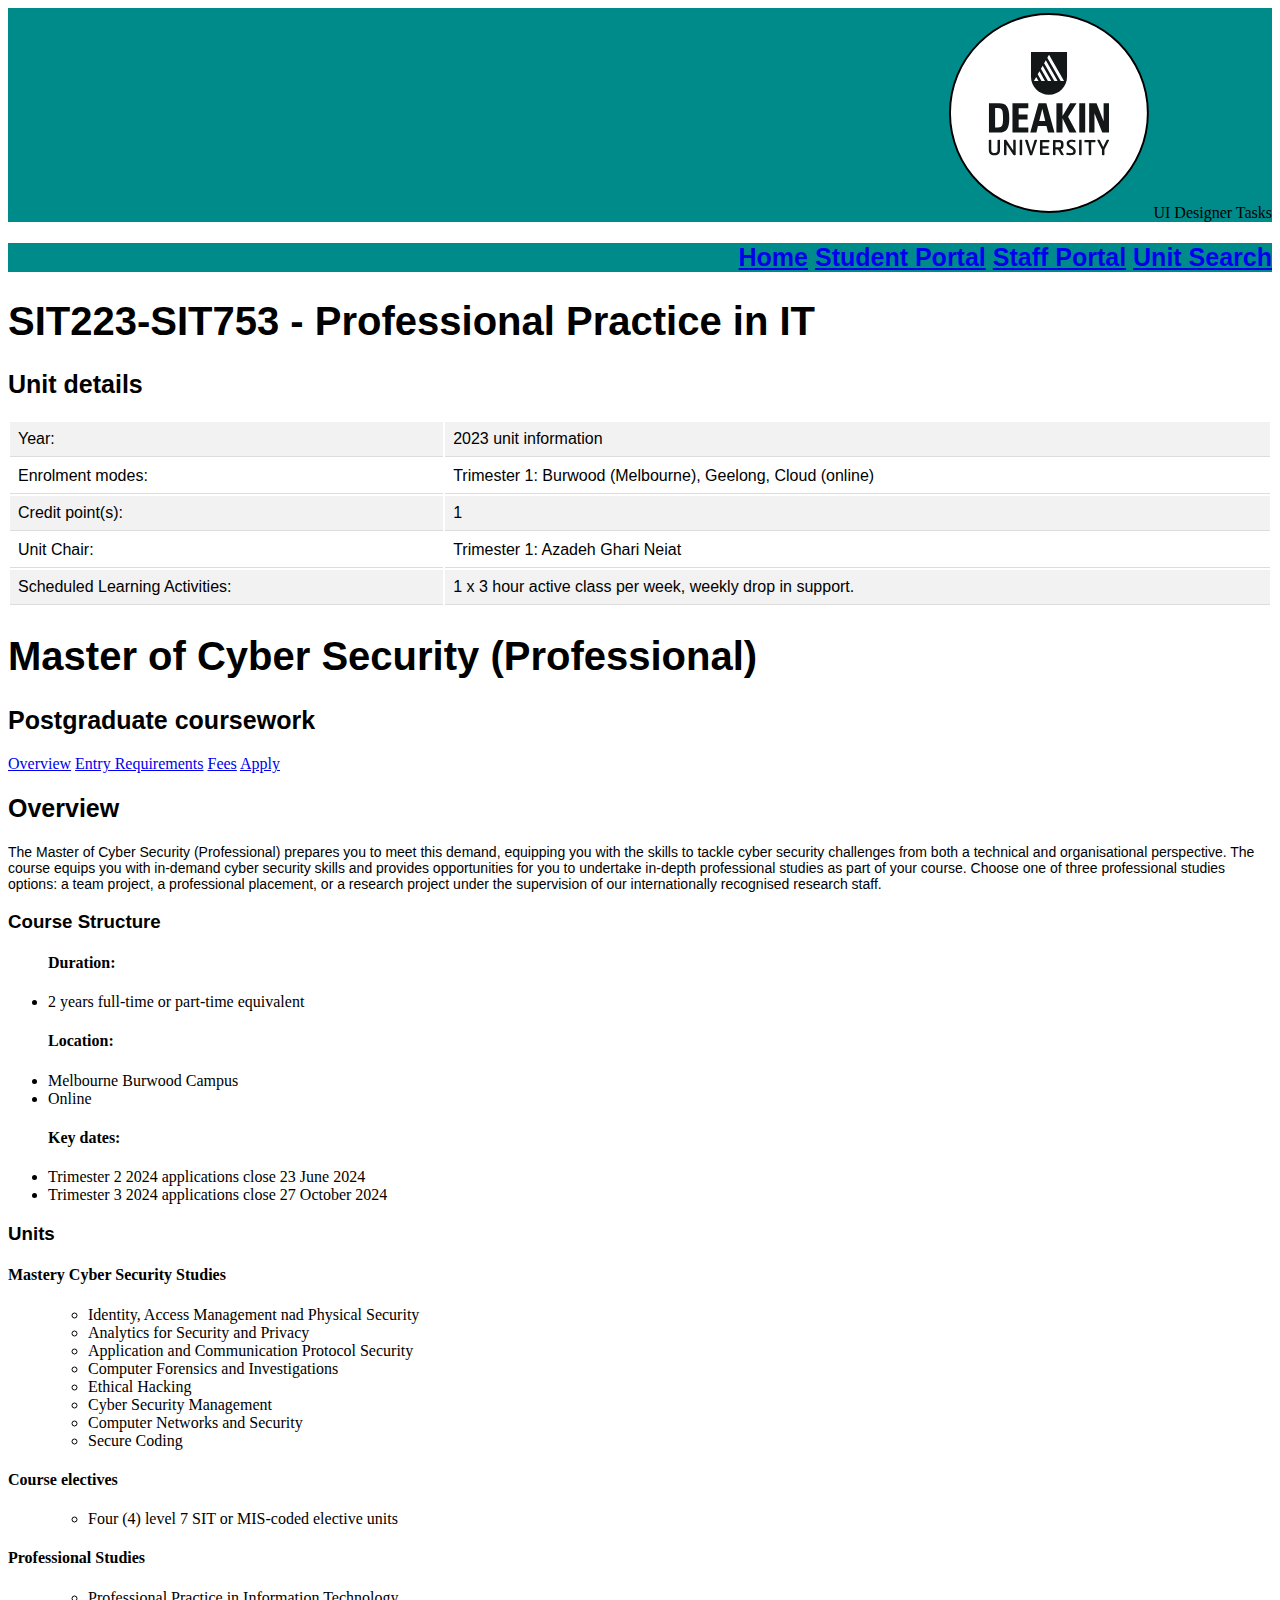
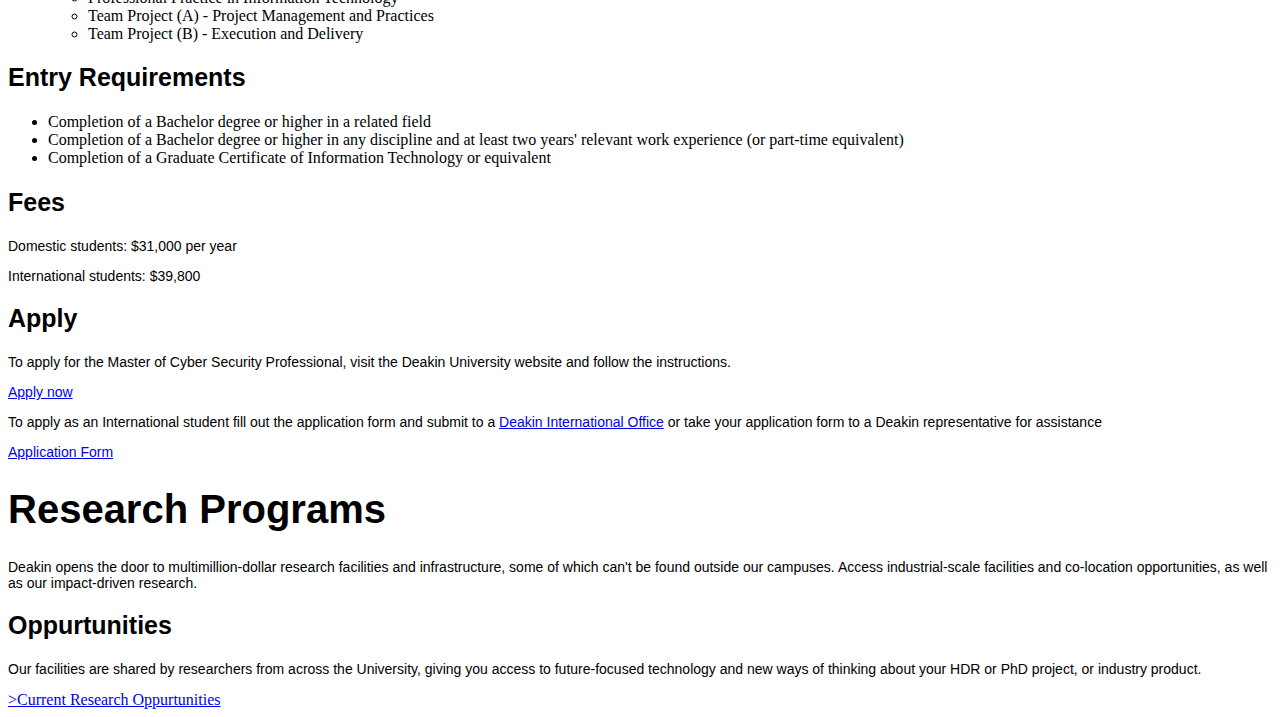
==== index.html @ b1c274f0 "Adding Student Portal" ====
<!DOCTYPE html>
<html>
<head>
<title> Home </title>
<link rel="stylesheet" type="text/css" media="screen" href="main.css"/>
</head>
<div >
	<img src="logo.svg" alt="Deakin" width="200" height="210" >
   UI Designer Tasks
   </div>
<body>
<div >
 <h2>
 <div class="centered-nav">
 <nav>
    <a href="https://www.deakin.edu.au/">Home</a>  
<a href="https://learning.deakincollege.edu.au/">Student Portal</a>

<a href="https://help.deakin.edu.au/esc">Staff Portal</a>    
        
    
    <a href="https://www.deakin.edu.au/courses-search/unit-search.php?hidCurrentYear=2024&hidYear=2024&hidType=max&txtKeyword=&selLevel=Select&selSemester=Select&selMode=Select&selLocation=Select&chkSortby=unit_cd">Unit Search</a>
</nav>
</h2>
</div>
<h1>SIT223-SIT753 - Professional Practice in IT</h1>
<h2> Unit details</h2>
  <table style="width:100%">
    <tr>
      <td>Year: </td>
      <td>2023 unit information</td>
    </tr>
    <tr>
      <td>Enrolment modes:</td>
      <td>Trimester 1: Burwood (Melbourne), Geelong, Cloud (online)</td>
    </tr>
    <tr>
      <td>Credit point(s):</td>
      <td>1</td>
    </tr>
    <tr>
      <td> Unit Chair:</td>
      <td> Trimester 1: Azadeh Ghari Neiat</td>
    </tr>
<tr>
            <td> Scheduled Learning Activities:</td>
            <td> 1 x 3 hour active class per week, weekly drop in support.</td> 
        </tr>

    
  </table>
  <h1>Master of Cyber Security (Professional)</h1>
  <h2>Postgraduate coursework</h2>
  <nav>
    <a href="#overview">Overview</a>
    <a href="#entry-requirements">Entry Requirements</a>
    <a href="#fees">Fees</a>
    <a href="#apply">Apply</a>
</nav>
<section id="overview">
  <h2>Overview</h2>
  <p>The Master of Cyber Security (Professional) prepares you to meet this demand, equipping
    you with the skills to tackle cyber security challenges from both a technical and organisational
    perspective. The course equips you with in-demand cyber security skills and provides
    opportunities for you to undertake in-depth professional studies as part of your course. Choose
    one of three professional studies options: a team project, a professional placement, or a
    research project under the supervision of our internationally recognised research staff.</p>
  <h3>Course Structure</h3>
  <ul>
      <h4>Duration:</h4>
        <li>2 years full-time or part-time equivalent</li>
      <h4>Location:</h4>
        <li>Melbourne Burwood Campus</li>
        <li>Online</li>
      <h4>Key dates:</h4>
        <li>Trimester 2 2024 applications close 23 June 2024</li>
        <li>Trimester 3 2024 applications close 27 October 2024</li>
  </ul>
  <h3>Units</h3>
    <h4>Mastery Cyber Security Studies</h4>
  <ul><ul>
      <li>Identity, Access Management nad Physical Security</li>
      <li>Analytics for Security and Privacy</li>
      <li>Application and Communication Protocol Security</li>
      <li>Computer Forensics and Investigations</li>
      <li>Ethical Hacking</li>
      <li>Cyber Security Management</li>
      <li>Computer Networks and Security</li>
      <li>Secure Coding</li>
    </ul>
  </ul>  
    <h4>Course electives</h4>
  <ul><ul>
      <li>Four (4) level 7 SIT or MIS-coded elective units</li>
  </ul></ul>
    <h4>Professional Studies</h4>
    <ul>
      <ul>
        <li>Professional Practice in Information Technology</li>
        <li>Team Project (A) - Project Management and Practices</li>
        <li>Team Project (B) - Execution and Delivery</li>
      </ul>
    </ul>

  
</section>
<section id="entry-requirements">
  <h2>Entry Requirements</h2>
  <ul>
      <li>Completion of a Bachelor degree or higher in a related field</li>
      <li>Completion of a Bachelor degree or higher in any discipline and at least two years' relevant work experience (or part-time equivalent)</li>
      <li>Completion of a Graduate Certificate of Information Technology or equivalent</li>
  </ul>
</section>
<section id="fees">
  <h2>Fees</h2>
  <p>Domestic students: $31,000 per year</p>
  <p>International students: $39,800</p>
  
</section>
<section id="apply">
  <h2>Apply</h2>
  <p>To apply for the Master of Cyber Security Professional, visit the Deakin University website and follow the instructions.</p>
  <p><a href="https://www.deakin.edu.au/course/master-cyber-security-professional" target="_blank">Apply now</a></p>
  <p>To apply as an International student fill out the application form and submit to a <a href="https://www.deakin.edu.au/international-students/help-or-contact" target=_blank>Deakin International Office</a> or take your application form to a Deakin representative for assistance</p>
  <p><a href="https://www.deakin.edu.au/__data/assets/pdf_file/0007/554578/Application-Form-Web-International-2018-FINAL.pdf" target="_blank">Application Form</a></p>
</section>  
<h1>Research Programs</h1>
<p>
  Deakin opens the door to multimillion-dollar research facilities and infrastructure, some of which can't be found outside our campuses. 
  Access industrial-scale facilities and co-location opportunities, as well as our impact-driven research.
</p>
<h2>Oppurtunities</h2>
<p>
	Our facilities are shared by researchers from across the University, giving you access to future-focused technology and new ways of thinking about your HDR or PhD project, or industry product.
</p>
<a href="https://www.deakin.edu.au/research/research-partnerships/research-facilities"> >Current Research Oppurtunities</a>
</body>
</html>
---- main.css ----
h1 {
  font-size: 40px;
  font-family: Arial
}
h2 {
  font-size: 25px;
  font-family: Arial
}
h3 {
  font-family: Arial
}
p {
  font-size: 14px;
  font-family: Arial
}
div {
  background-color: darkcyan;
  text-align: right;
 }
 

th,td {
  padding: 8px;
  text-align: left;
  border-bottom: 1px solid #ddd;
  font-family: Arial
}

tr:nth-child(odd) {
  background-color: #f2f2f2;
}
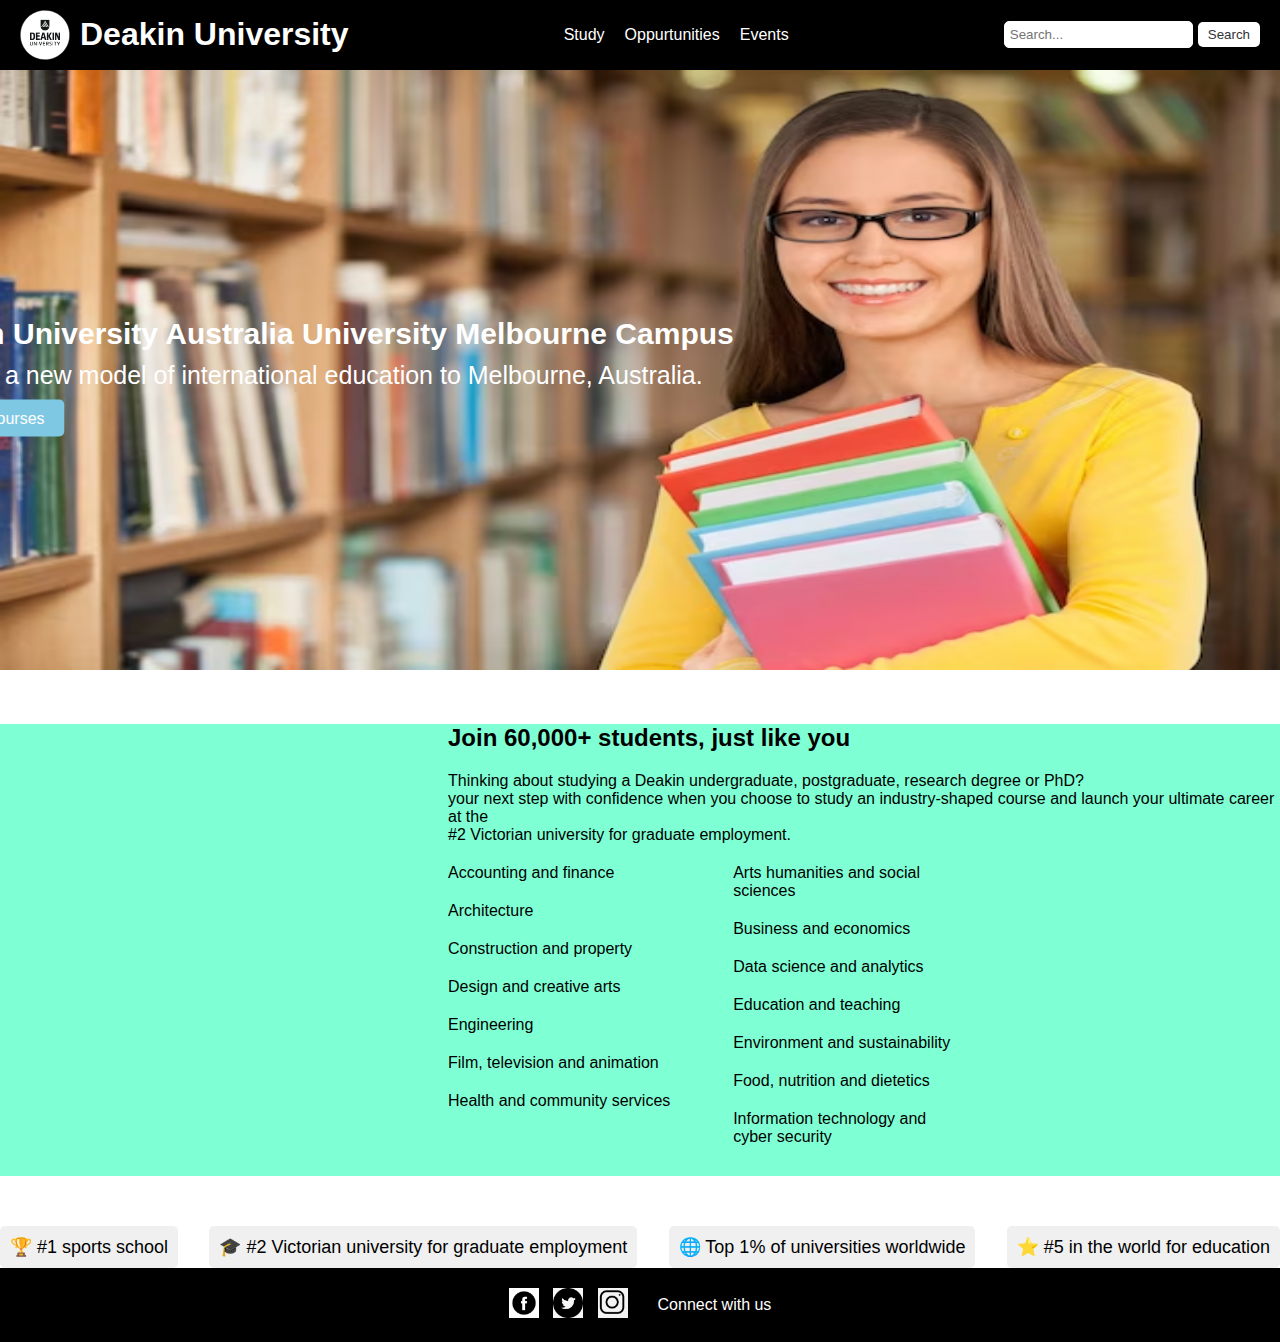
==== commit c9d646e3: "add new events and logo" ====
--- a/index.html
+++ b/index.html
@@ -1,139 +1,89 @@
 <!DOCTYPE html>
-<html>
+<html lang="en">
 <head>
-<title> Home </title>
-<link rel="stylesheet" type="text/css" media="screen" href="main.css"/>
+    <meta charset="UTF-8">
+    <meta name="viewport" content="width=device-width, initial-scale=1.0">
+    <title>Deakin University</title>
+    <link rel="stylesheet" href="style.css">
+    <link rel="icon" type="image/x-icon" href="images/favicon.ico">
 </head>
-<div >
-	<img src="logo.svg" alt="Deakin" width="200" height="210" >
-   UI Designer Tasks
-   </div>
 <body>
-<div >
- <h2>
- <div class="centered-nav">
- <nav>
-    <a href="https://www.deakin.edu.au/">Home</a>  
-<a href="https://learning.deakincollege.edu.au/">Student Portal</a>
 
-<a href="https://help.deakin.edu.au/esc">Staff Portal</a>    
-        
+<header class="main-header">
+    <div class="logo-container">
+        <a href="/">
+            <img src="images/logo.svg" alt="Deakin University Logo">
+            <h1>Deakin University</h1>
+        </a>
+    </div>
+    <nav class="navigation">
+        <ul>
+            <li><a href="study.html">Study</a></li>
+            <li><a href="oppurtunity.html">Oppurtunities</a></li>
+            <li><a href="events.html">Events</a></li>
+        </ul>
+    </nav>
+    <div class="search-container">
+        <input type="text" placeholder="Search...">
+        <button type="submit">Search</button>
+    </div>
+</header>
+
+<div class="image-container">
+    <img src="images/student.jpg" alt="Student Image" class="full-width">
+    <div class="image-overlay">
+        <h2>Deakin University Australia University Melbourne Campus</h2>
+        <p>Bringing a new model of international education to Melbourne, Australia.</p>
+        <a href="study.html" class="explore-button">Explore Courses</a>
+    </div>
+</div>
+<div class="middle-content">
+<div class="join-container">
+    <h3>Join 60,000+ students, just like you</h3>
+    <p>Thinking about studying a Deakin undergraduate, postgraduate, research degree or PhD? <br> your next step with confidence when you choose to study an industry-shaped course and launch your ultimate career at the <br> #2 Victorian university for graduate employment.</p>
+    <div class="courses-list">
+        <div class="row">
+            <div class="column">
+                <p>Accounting and finance</p>
+                <p>Architecture</p>
+                <p>Construction and property</p>
+                <p>Design and creative arts</p>
+                <p>Engineering</p>
+                <p>Film, television and animation</p>
+                <p>Health and community services</p>
+            </div>
+            <div class="column">
+                <p>Arts humanities and social sciences</p>
+                <p>Business and economics</p>
+                <p>Data science and analytics</p>
+                <p>Education and teaching</p>
+                <p>Environment and sustainability</p>
+                <p>Food, nutrition and dietetics</p>
+                <p>Information technology and cyber security</p>
+            </div>
+        </div>
+        <!-- Add more rows here -->
+    </div>
+</div>
+</div>
+<div class="emojis-container">
+    <div class="emoji">🏆 #1 sports school</div>
+    <div class="emoji">🎓 #2 Victorian university for graduate employment</div>
+    <div class="emoji">🌐 Top 1% of universities worldwide</div>
+    <div class="emoji">⭐ #5 in the world for education </div>
     
-    <a href="https://www.deakin.edu.au/courses-search/unit-search.php?hidCurrentYear=2024&hidYear=2024&hidType=max&txtKeyword=&selLevel=Select&selSemester=Select&selMode=Select&selLocation=Select&chkSortby=unit_cd">Unit Search</a>
-</nav>
-</h2>
 </div>
-<h1>SIT223-SIT753 - Professional Practice in IT</h1>
-<h2> Unit details</h2>
-  <table style="width:100%">
-    <tr>
-      <td>Year: </td>
-      <td>2023 unit information</td>
-    </tr>
-    <tr>
-      <td>Enrolment modes:</td>
-      <td>Trimester 1: Burwood (Melbourne), Geelong, Cloud (online)</td>
-    </tr>
-    <tr>
-      <td>Credit point(s):</td>
-      <td>1</td>
-    </tr>
-    <tr>
-      <td> Unit Chair:</td>
-      <td> Trimester 1: Azadeh Ghari Neiat</td>
-    </tr>
-<tr>
-            <td> Scheduled Learning Activities:</td>
-            <td> 1 x 3 hour active class per week, weekly drop in support.</td> 
-        </tr>
 
-    
-  </table>
-  <h1>Master of Cyber Security (Professional)</h1>
-  <h2>Postgraduate coursework</h2>
-  <nav>
-    <a href="#overview">Overview</a>
-    <a href="#entry-requirements">Entry Requirements</a>
-    <a href="#fees">Fees</a>
-    <a href="#apply">Apply</a>
-</nav>
-<section id="overview">
-  <h2>Overview</h2>
-  <p>The Master of Cyber Security (Professional) prepares you to meet this demand, equipping
-    you with the skills to tackle cyber security challenges from both a technical and organisational
-    perspective. The course equips you with in-demand cyber security skills and provides
-    opportunities for you to undertake in-depth professional studies as part of your course. Choose
-    one of three professional studies options: a team project, a professional placement, or a
-    research project under the supervision of our internationally recognised research staff.</p>
-  <h3>Course Structure</h3>
-  <ul>
-      <h4>Duration:</h4>
-        <li>2 years full-time or part-time equivalent</li>
-      <h4>Location:</h4>
-        <li>Melbourne Burwood Campus</li>
-        <li>Online</li>
-      <h4>Key dates:</h4>
-        <li>Trimester 2 2024 applications close 23 June 2024</li>
-        <li>Trimester 3 2024 applications close 27 October 2024</li>
-  </ul>
-  <h3>Units</h3>
-    <h4>Mastery Cyber Security Studies</h4>
-  <ul><ul>
-      <li>Identity, Access Management nad Physical Security</li>
-      <li>Analytics for Security and Privacy</li>
-      <li>Application and Communication Protocol Security</li>
-      <li>Computer Forensics and Investigations</li>
-      <li>Ethical Hacking</li>
-      <li>Cyber Security Management</li>
-      <li>Computer Networks and Security</li>
-      <li>Secure Coding</li>
-    </ul>
-  </ul>  
-    <h4>Course electives</h4>
-  <ul><ul>
-      <li>Four (4) level 7 SIT or MIS-coded elective units</li>
-  </ul></ul>
-    <h4>Professional Studies</h4>
-    <ul>
-      <ul>
-        <li>Professional Practice in Information Technology</li>
-        <li>Team Project (A) - Project Management and Practices</li>
-        <li>Team Project (B) - Execution and Delivery</li>
-      </ul>
-    </ul>
+<footer class="footer">
+    <div class="footer-content">
+        <div class="social-handles">
+            <a href="#" class="social-icon"><img src="images/facebook.png" alt="Facebook"></a>
+            <a href="#" class="social-icon"><img src="images/twitter.png" alt="Twitter"></a>
+            <a href="#" class="social-icon"><img src="images/insta.jpg" alt="Instagram"></a>
+        </div>
+        <p>Connect with us</p>
+    </div>
+</footer>
 
-  
-</section>
-<section id="entry-requirements">
-  <h2>Entry Requirements</h2>
-  <ul>
-      <li>Completion of a Bachelor degree or higher in a related field</li>
-      <li>Completion of a Bachelor degree or higher in any discipline and at least two years' relevant work experience (or part-time equivalent)</li>
-      <li>Completion of a Graduate Certificate of Information Technology or equivalent</li>
-  </ul>
-</section>
-<section id="fees">
-  <h2>Fees</h2>
-  <p>Domestic students: $31,000 per year</p>
-  <p>International students: $39,800</p>
-  
-</section>
-<section id="apply">
-  <h2>Apply</h2>
-  <p>To apply for the Master of Cyber Security Professional, visit the Deakin University website and follow the instructions.</p>
-  <p><a href="https://www.deakin.edu.au/course/master-cyber-security-professional" target="_blank">Apply now</a></p>
-  <p>To apply as an International student fill out the application form and submit to a <a href="https://www.deakin.edu.au/international-students/help-or-contact" target=_blank>Deakin International Office</a> or take your application form to a Deakin representative for assistance</p>
-  <p><a href="https://www.deakin.edu.au/__data/assets/pdf_file/0007/554578/Application-Form-Web-International-2018-FINAL.pdf" target="_blank">Application Form</a></p>
-</section>  
-<h1>Research Programs</h1>
-<p>
-  Deakin opens the door to multimillion-dollar research facilities and infrastructure, some of which can't be found outside our campuses. 
-  Access industrial-scale facilities and co-location opportunities, as well as our impact-driven research.
-</p>
-<h2>Oppurtunities</h2>
-<p>
-	Our facilities are shared by researchers from across the University, giving you access to future-focused technology and new ways of thinking about your HDR or PhD project, or industry product.
-</p>
-<a href="https://www.deakin.edu.au/research/research-partnerships/research-facilities"> >Current Research Oppurtunities</a>
 </body>
 </html>
--- a/style.css
+++ b/style.css
@@ -0,0 +1,483 @@
+/* style.css */
+
+/* Resetting default margin and padding */
+* {
+    margin: 0;
+    padding: 0;
+    box-sizing: border-box;
+}
+
+body {
+    font-family: Arial, sans-serif;
+}
+
+.main-header {
+    background-color: #000000; /* Example background color */
+    color: #fff; /* Example text color */
+    padding: 10px 20px;
+    display: flex;
+    justify-content: space-between;
+    align-items: center;
+}
+
+.logo-container {
+    display: flex;
+    align-items: center;
+}
+
+.logo-container a {
+    text-decoration: none;
+    color: #fff; /* White color for name */
+    display: flex; /* Align name and logo side by side */
+    align-items: center; /* Vertically center the content */
+}
+
+.logo-container img {
+    width: 50px; /* Adjust as needed */
+    height: auto; /* Maintain aspect ratio */
+    margin-right: 10px;
+}
+
+.navigation ul {
+    list-style-type: none;
+    display: flex;
+}
+
+.navigation ul li {
+    margin-right: 20px; /* Adjust as needed */
+}
+
+.navigation ul li:last-child {
+    margin-right: 0;
+}
+
+.navigation ul li a {
+    text-decoration: none;
+    color: #fff;
+}
+
+.search-container {
+    display: flex;
+    align-items: center;
+}
+
+.search-container input[type="text"] {
+    padding: 5px;
+    margin-right: 5px;
+    border: 1px solid #fff; /* Example border color */
+    border-radius: 5px;
+}
+
+.search-container button {
+    padding: 5px 10px;
+    background-color: #fff; /* Example background color */
+    color: #333; /* Example text color */
+    border: none;
+    border-radius: 5px;
+    cursor: pointer;
+}
+
+/* Hover effect for buttons */
+.search-container button:hover {
+    background-color: #ddd; /* Example hover background color */
+}
+
+
+/* style.css */
+
+/* Add your existing CSS styles here */
+
+.landing-page-content {
+    text-align: center;
+}
+
+.image-container {
+    position: relative;
+    overflow: hidden;
+}
+
+.full-width {
+    width: 100%;
+    height: 600px;
+}
+
+.image-overlay {
+    position: absolute;
+    top: 50%;
+    left: 25%;
+    transform: translate(-50%, -50%);
+    color: #fff;
+}
+
+.image-overlay h2 {
+    font-size: 30px;
+    font-weight: bold;
+    margin-bottom: 10px;
+}
+
+.image-overlay p {
+    font-size: 25px;
+    margin-bottom: 20px;
+}
+
+.explore-button {
+    background-color: #7ec8e3; /* Light blue color */
+    color: #fff;
+    padding: 10px 20px;
+    text-decoration: none;
+    border-radius: 5px;
+    transition: background-color 0.3s ease;
+}
+
+.explore-button:hover {
+    background-color: #5ba0c8; /* Darker shade of blue on hover */
+}
+
+.middle-content{
+    background-color: aquamarine;
+}
+.join-container {
+    margin-top: 50px;
+    margin-left: 35%;
+}
+
+.join-container h3 {
+    font-size: 24px;
+    margin-bottom: 20px;
+}
+
+.join-container p {
+    font-size: 16px;
+    margin-bottom: 20px;
+}
+
+.courses-list {
+    display: flex;
+    flex-wrap: wrap;
+}
+
+.row {
+    display: flex;
+    justify-content: space-between;
+    margin-bottom: 10px;
+}
+
+.column {
+    flex-basis: 45%;
+}
+
+.emojis-container {
+    display: flex;
+    justify-content: space-between;
+    margin-top: 50px;
+}
+
+.emoji {
+    font-size: 18px;
+    background-color: #f0f0f0;
+    padding: 10px;
+    border-radius: 5px;
+}
+
+/* style.css */
+
+/* Existing styles */
+
+.footer {
+    background-color: #000;
+    color: #fff;
+    padding: 20px;
+    text-align: center;
+}
+
+.footer-content {
+    display: flex;
+    justify-content: center;
+    align-items: center;
+}
+
+.social-handles {
+    margin-right: 20px;
+}
+
+.social-icon {
+    margin-right: 10px;
+}
+
+.social-icon img {
+    width: 30px;
+    height: 30px;
+}
+
+.social-icon img:hover {
+    opacity: 0.7;
+}
+.courses-section {
+    padding: 20px;
+}
+
+.course-image-container {
+    position: relative;
+    overflow: hidden;
+}
+
+.full-width {
+    width: 100%;
+}
+
+.text-box {
+    position: absolute;
+    top: 50%;
+    left: 50%;
+    transform: translate(-50%, -50%);
+    text-align: center;
+    color: #fff;
+}
+
+.text-box h2 {
+    font-size: 54px;
+    margin-bottom: 10px;
+    color: #000;
+}
+
+.text-box p {
+    font-size: 36px;
+    color: #fff;
+}
+
+.filters {
+    margin-top: 20px;
+    display: flex;
+    justify-content: space-between;
+}
+
+.filter-dropdown {
+    padding: 8px;
+    width: 20%;
+    border: 1px solid #ccc;
+    border-radius: 5px;
+}
+
+.apply-button {
+    padding: 8px 20px;
+    background-color: #007bff;
+    color: #fff;
+    border: none;
+    border-radius: 5px;
+    cursor: pointer;
+    transition: background-color 0.3s ease;
+}
+
+.apply-button:hover {
+    background-color: #0056b3;
+}
+
+/* style.css */
+
+/* Existing styles */
+
+.course-cards {
+    display: flex;
+    justify-content: space-between;
+    margin-top: 20px;
+}
+
+.course-card {
+    width: calc(33.33% - 20px);
+    background-color: #fff;
+    border: 1px solid #ccc;
+    border-radius: 5px;
+    overflow: hidden;
+    box-shadow: 0 2px 4px rgba(0, 0, 0, 0.1);
+    transition: box-shadow 0.3s ease;
+}
+
+.course-card:hover {
+    box-shadow: 0 4px 8px rgba(0, 0, 0, 0.2);
+}
+
+.course-image {
+    position: relative;
+    overflow: hidden;
+}
+
+.course-image img {
+    width: 100%;
+    height: 500px;
+    transition: transform 0.3s ease;
+}
+
+.course-image:hover img {
+    transform: scale(1.1);
+}
+
+.course-content {
+    padding: 20px;
+}
+
+.course-content h3 {
+    font-size: 18px;
+    margin-bottom: 10px;
+}
+
+.course-content p {
+    font-size: 14px;
+    color: #666;
+    display: none;
+}
+
+.course-card:hover .course-content p {
+    display: block;
+}
+
+
+.image-container {
+    position: relative;
+    overflow: hidden;
+}
+
+.full-width {
+    width: 100%;
+}
+
+.text-overlay {
+    position: absolute;
+    top: 250px; /* Adjust as needed */
+    left: 100px; /* Adjust as needed */
+    width: 50%; /* Adjust as needed */
+    color: #fff;
+    text-align: left;
+}
+
+.text-overlay h1 {
+    font-size: 54px;
+    margin-bottom: 10px;
+}
+
+.text-overlay p {
+    font-size: 24px;
+    line-height: 1.5;
+}
+
+/* style.css */
+
+/* Existing styles */
+
+.research-facilities-section {
+    text-align: center;
+}
+
+.centered-content {
+    margin: 50px auto;
+    max-width: 800px;
+}
+
+.centered-title {
+    font-size: 36px;
+    margin-bottom: 20px;
+}
+
+.centered-description {
+    font-size: 18px;
+    line-height: 1.5;
+}
+
+.facility {
+    display: inline-block;
+    width: 45%;
+    vertical-align: top;
+    margin: 0 2.5%;
+}
+
+.facility h2 {
+    font-size: 24px;
+    margin-bottom: 10px;
+}
+
+.facility p {
+    font-size: 16px;
+    line-height: 1.5;
+}
+
+/* style.css */
+
+/* Existing styles */
+
+.centered-container {
+    background-color: aqua;
+    padding: 20px;
+    margin: 50px auto;
+    width: 100%;
+    text-align: center;
+}
+
+.centered-container h2 {
+    font-size: 24px;
+    margin-bottom: 10px;
+}
+
+.centered-container p {
+    font-size: 16px;
+    line-height: 1.5;
+}
+
+/* .button {
+    display: inline-block;
+    padding: 10px 20px;
+    background-color: #007bff;
+    color: #fff;
+    text-decoration: none;
+    border-radius: 5px;
+    transition: background-color 0.3s ease;
+} */
+
+.button:hover {
+    background-color: #0056b3;
+}
+
+/* style.css */
+
+/* Existing styles */
+
+.left-right-section {
+    display: flex;
+    justify-content: center;
+    align-items: center;
+    margin: 50px auto;
+    max-width: 800px;
+}
+
+.left-content {
+    flex: 1;
+    text-align: center;
+}
+
+.right-content {
+    flex: 1;
+    padding-left: 20px;
+    text-align: left;
+}
+
+.small-image {
+    width: 500px; /* Adjust size as needed */
+    height: auto;
+}
+
+.right-content h2 {
+    font-size: 24px;
+    margin-bottom: 10px;
+}
+
+.right-content p {
+    font-size: 16px;
+    line-height: 1.5;
+}
+
+.right-content ul {
+    margin-top: 10px;
+}
+
+.right-content ul li {
+    font-size: 14px;
+    margin-bottom: 5px;
+}
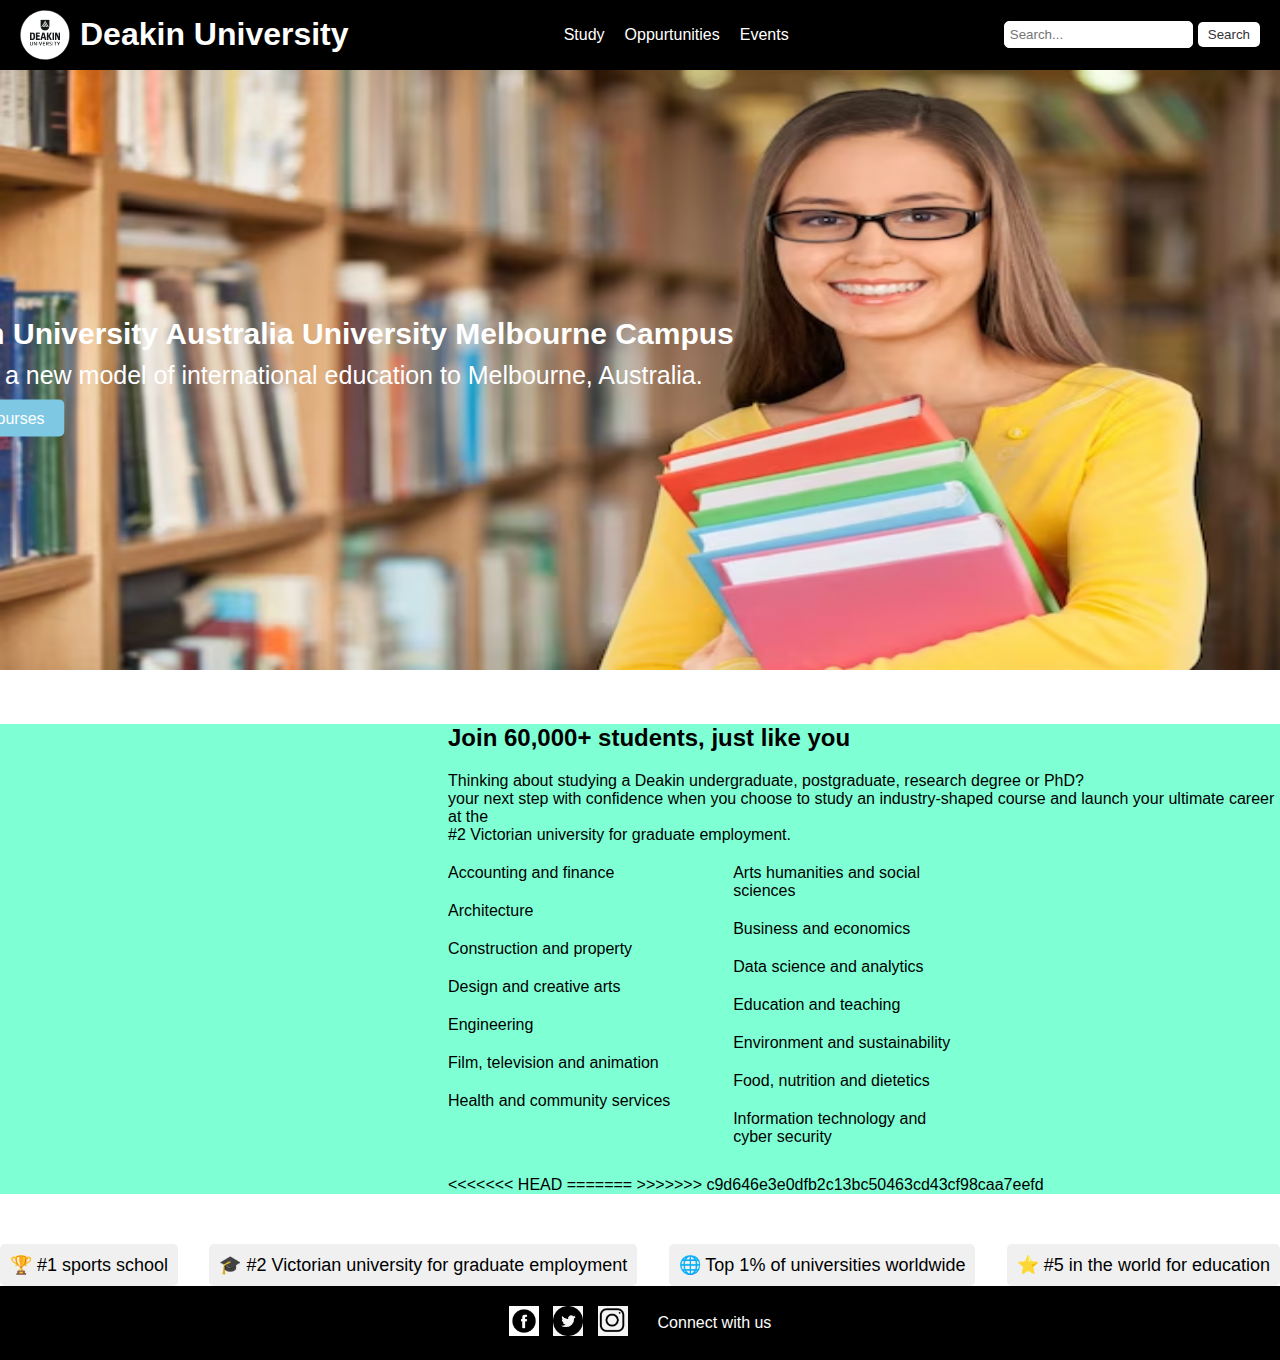
==== commit 3da17b94: "Added the files" ====
--- a/index.html
+++ b/index.html
@@ -62,7 +62,10 @@
                 <p>Information technology and cyber security</p>
             </div>
         </div>
+<<<<<<< HEAD
+=======
         <!-- Add more rows here -->
+>>>>>>> c9d646e3e0dfb2c13bc50463cd43cf98caa7eefd
     </div>
 </div>
 </div>
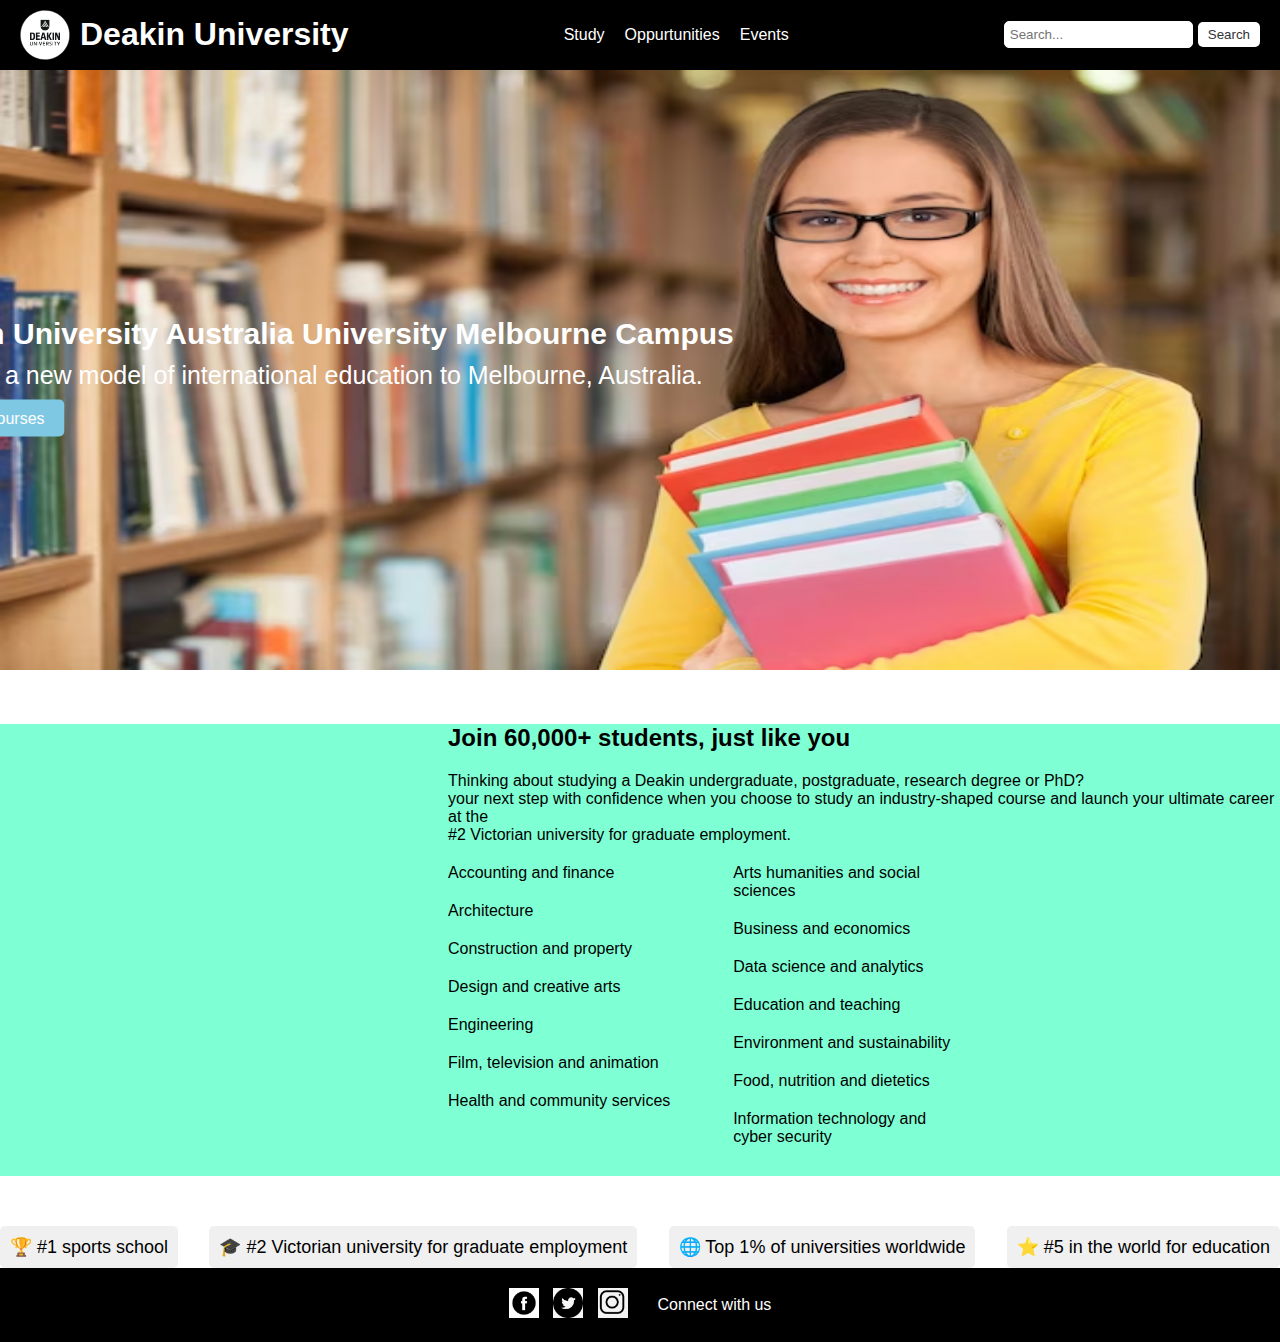
==== commit 32381530: "Updated the index file with new changes" ====
--- a/index.html
+++ b/index.html
@@ -62,10 +62,7 @@
                 <p>Information technology and cyber security</p>
             </div>
         </div>
-<<<<<<< HEAD
-=======
-        <!-- Add more rows here -->
->>>>>>> c9d646e3e0dfb2c13bc50463cd43cf98caa7eefd
+
     </div>
 </div>
 </div>
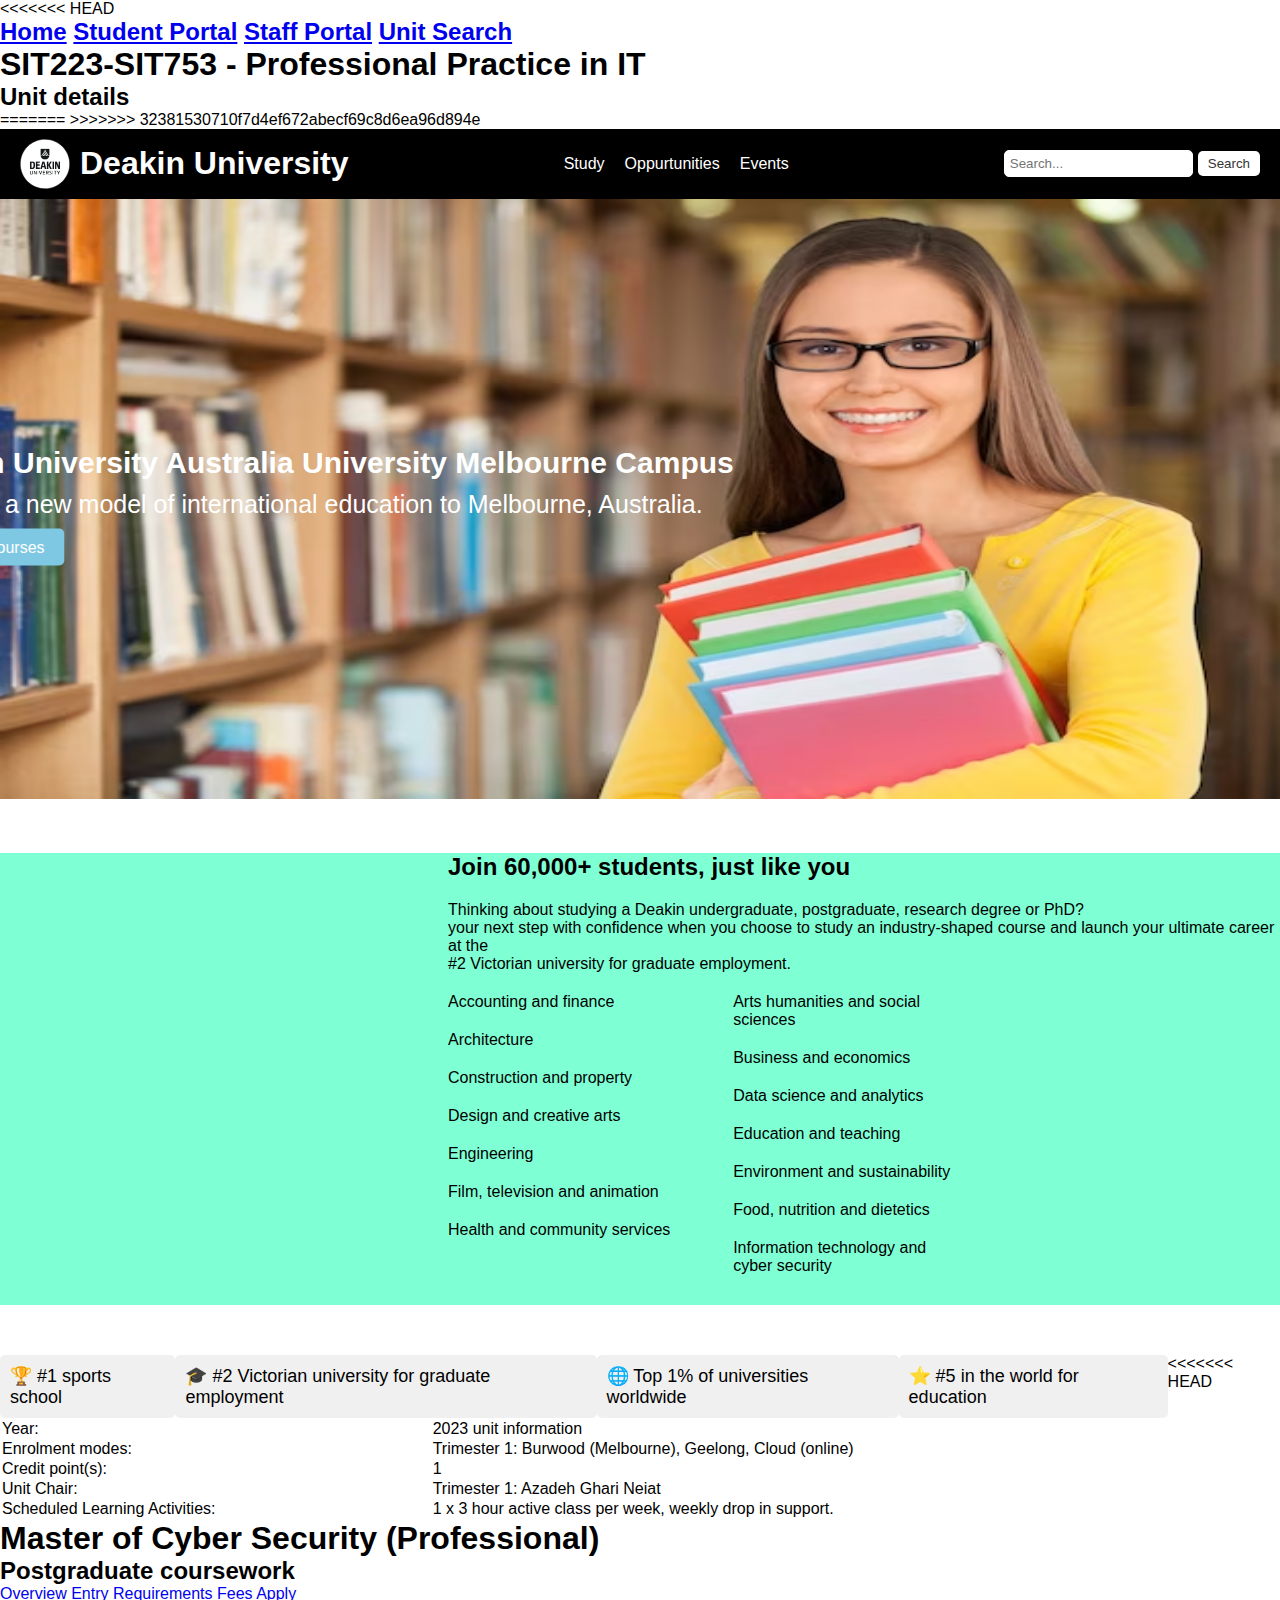
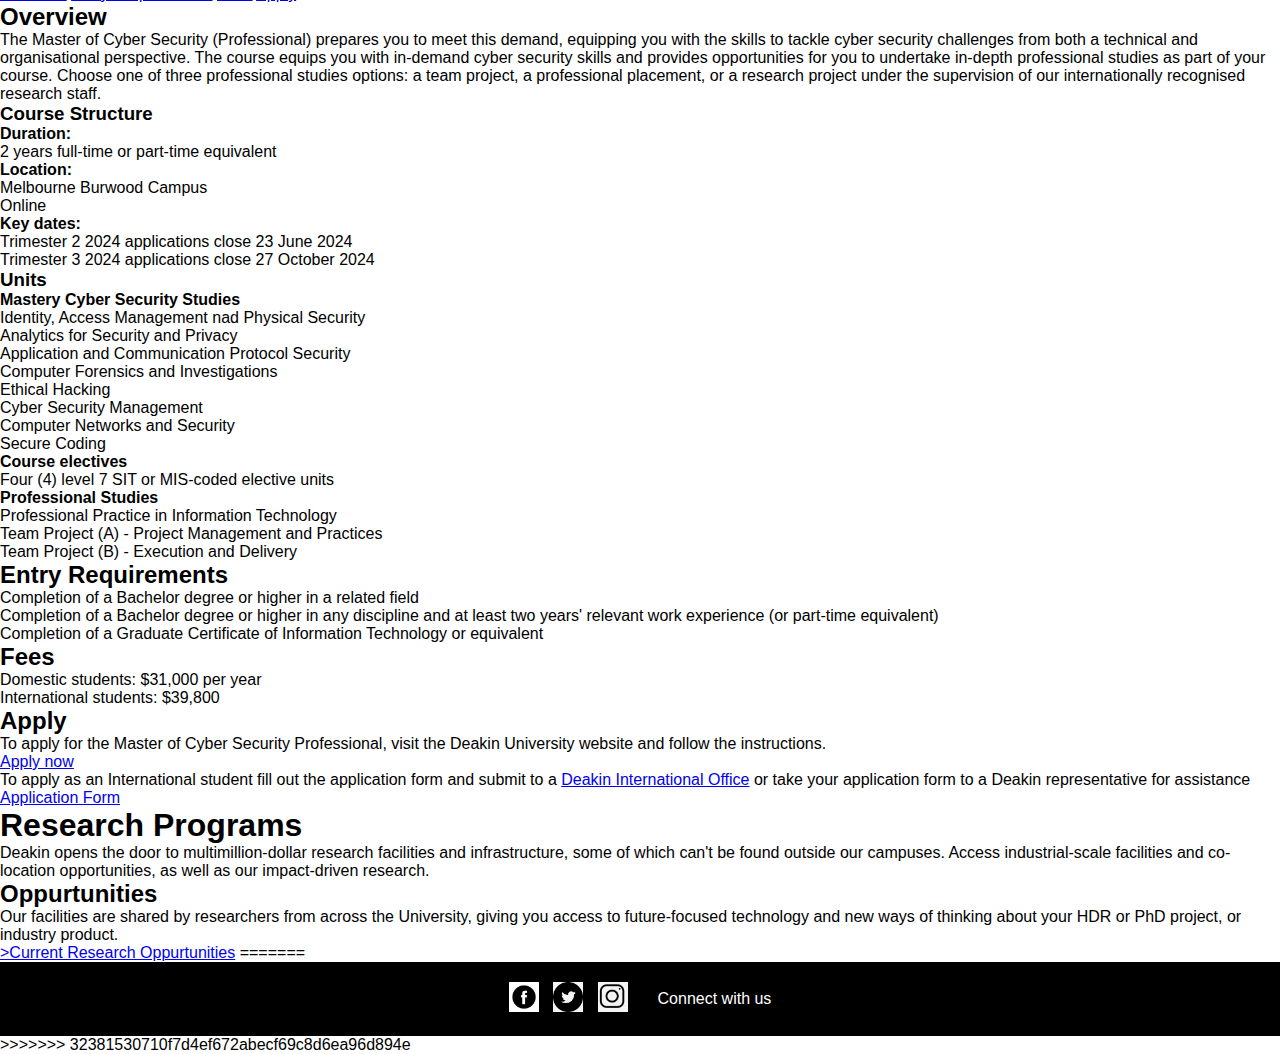
==== commit 0f8b8c43: "fixing merge" ====
--- a/index.html
+++ b/index.html
@@ -8,6 +8,46 @@
     <link rel="icon" type="image/x-icon" href="images/favicon.ico">
 </head>
 <body>
+<<<<<<< HEAD
+<div >
+ <h2>
+ <div class="centered-nav">
+ <nav>
+    <a href="https://www.deakin.edu.au/">Home</a>  
+<a href="https://learning.deakincollege.edu.au/">Student Portal</a>
+
+<a href="https://help.deakin.edu.au/esc">Staff Portal</a>    
+        
+    
+    <a href="https://www.deakin.edu.au/courses-search/unit-search.php?hidCurrentYear=2024&hidYear=2024&hidType=max&txtKeyword=&selLevel=Select&selSemester=Select&selMode=Select&selLocation=Select&chkSortby=unit_cd">Unit Search</a>
+</nav>
+</h2>
+</div>
+<h1>SIT223-SIT753 - Professional Practice in IT</h1>
+<h2> Unit details</h2>
+  <table style="width:100%">
+    <tr>
+      <td>Year: </td>
+      <td>2023 unit information</td>
+    </tr>
+    <tr>
+      <td>Enrolment modes:</td>
+      <td>Trimester 1: Burwood (Melbourne), Geelong, Cloud (online)</td>
+    </tr>
+    <tr>
+      <td>Credit point(s):</td>
+      <td>1</td>
+    </tr>
+    <tr>
+      <td> Unit Chair:</td>
+      <td> Trimester 1: Azadeh Ghari Neiat</td>
+    </tr>
+<tr>
+            <td> Scheduled Learning Activities:</td>
+            <td> 1 x 3 hour active class per week, weekly drop in support.</td> 
+        </tr>
+=======
+>>>>>>> 32381530710f7d4ef672abecf69c8d6ea96d894e
 
 <header class="main-header">
     <div class="logo-container">
@@ -72,6 +112,95 @@
     <div class="emoji">🌐 Top 1% of universities worldwide</div>
     <div class="emoji">⭐ #5 in the world for education </div>
     
+<<<<<<< HEAD
+  </table>
+  <h1>Master of Cyber Security (Professional)</h1>
+  <h2>Postgraduate coursework</h2>
+  <nav>
+    <a href="#overview">Overview</a>
+    <a href="#entry-requirements">Entry Requirements</a>
+    <a href="#fees">Fees</a>
+    <a href="#apply">Apply</a>
+</nav>
+<section id="overview">
+  <h2>Overview</h2>
+  <p>The Master of Cyber Security (Professional) prepares you to meet this demand, equipping
+    you with the skills to tackle cyber security challenges from both a technical and organisational
+    perspective. The course equips you with in-demand cyber security skills and provides
+    opportunities for you to undertake in-depth professional studies as part of your course. Choose
+    one of three professional studies options: a team project, a professional placement, or a
+    research project under the supervision of our internationally recognised research staff.</p>
+  <h3>Course Structure</h3>
+  <ul>
+      <h4>Duration:</h4>
+        <li>2 years full-time or part-time equivalent</li>
+      <h4>Location:</h4>
+        <li>Melbourne Burwood Campus</li>
+        <li>Online</li>
+      <h4>Key dates:</h4>
+        <li>Trimester 2 2024 applications close 23 June 2024</li>
+        <li>Trimester 3 2024 applications close 27 October 2024</li>
+  </ul>
+  <h3>Units</h3>
+    <h4>Mastery Cyber Security Studies</h4>
+  <ul><ul>
+      <li>Identity, Access Management nad Physical Security</li>
+      <li>Analytics for Security and Privacy</li>
+      <li>Application and Communication Protocol Security</li>
+      <li>Computer Forensics and Investigations</li>
+      <li>Ethical Hacking</li>
+      <li>Cyber Security Management</li>
+      <li>Computer Networks and Security</li>
+      <li>Secure Coding</li>
+    </ul>
+  </ul>  
+    <h4>Course electives</h4>
+  <ul><ul>
+      <li>Four (4) level 7 SIT or MIS-coded elective units</li>
+  </ul></ul>
+    <h4>Professional Studies</h4>
+    <ul>
+      <ul>
+        <li>Professional Practice in Information Technology</li>
+        <li>Team Project (A) - Project Management and Practices</li>
+        <li>Team Project (B) - Execution and Delivery</li>
+      </ul>
+    </ul>
+
+  
+</section>
+<section id="entry-requirements">
+  <h2>Entry Requirements</h2>
+  <ul>
+      <li>Completion of a Bachelor degree or higher in a related field</li>
+      <li>Completion of a Bachelor degree or higher in any discipline and at least two years' relevant work experience (or part-time equivalent)</li>
+      <li>Completion of a Graduate Certificate of Information Technology or equivalent</li>
+  </ul>
+</section>
+<section id="fees">
+  <h2>Fees</h2>
+  <p>Domestic students: $31,000 per year</p>
+  <p>International students: $39,800</p>
+  
+</section>
+<section id="apply">
+  <h2>Apply</h2>
+  <p>To apply for the Master of Cyber Security Professional, visit the Deakin University website and follow the instructions.</p>
+  <p><a href="https://www.deakin.edu.au/course/master-cyber-security-professional" target="_blank">Apply now</a></p>
+  <p>To apply as an International student fill out the application form and submit to a <a href="https://www.deakin.edu.au/international-students/help-or-contact" target=_blank>Deakin International Office</a> or take your application form to a Deakin representative for assistance</p>
+  <p><a href="https://www.deakin.edu.au/__data/assets/pdf_file/0007/554578/Application-Form-Web-International-2018-FINAL.pdf" target="_blank">Application Form</a></p>
+</section>  
+<h1>Research Programs</h1>
+<p>
+  Deakin opens the door to multimillion-dollar research facilities and infrastructure, some of which can't be found outside our campuses. 
+  Access industrial-scale facilities and co-location opportunities, as well as our impact-driven research.
+</p>
+<h2>Oppurtunities</h2>
+<p>
+	Our facilities are shared by researchers from across the University, giving you access to future-focused technology and new ways of thinking about your HDR or PhD project, or industry product.
+</p>
+<a href="https://www.deakin.edu.au/research/research-partnerships/research-facilities"> >Current Research Oppurtunities</a>
+=======
 </div>
 
 <footer class="footer">
@@ -85,5 +214,6 @@
     </div>
 </footer>
 
+>>>>>>> 32381530710f7d4ef672abecf69c8d6ea96d894e
 </body>
 </html>
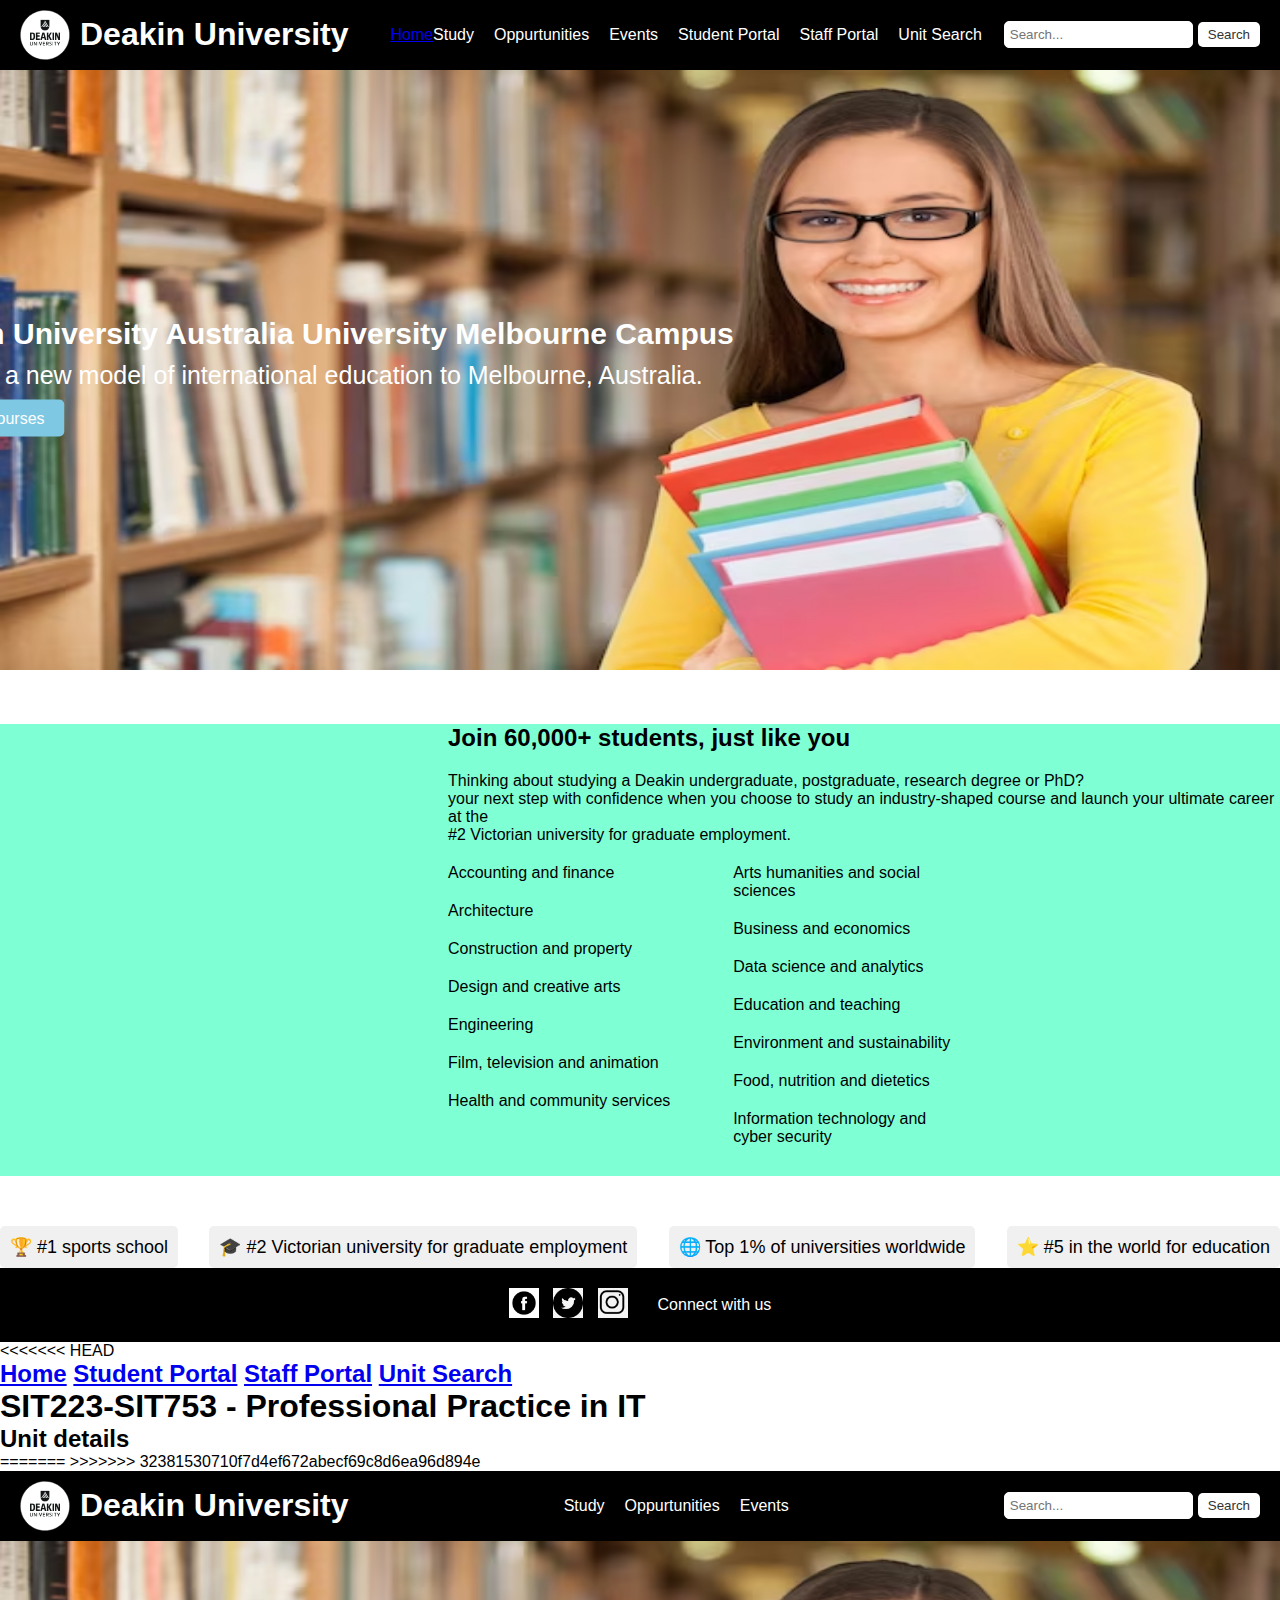
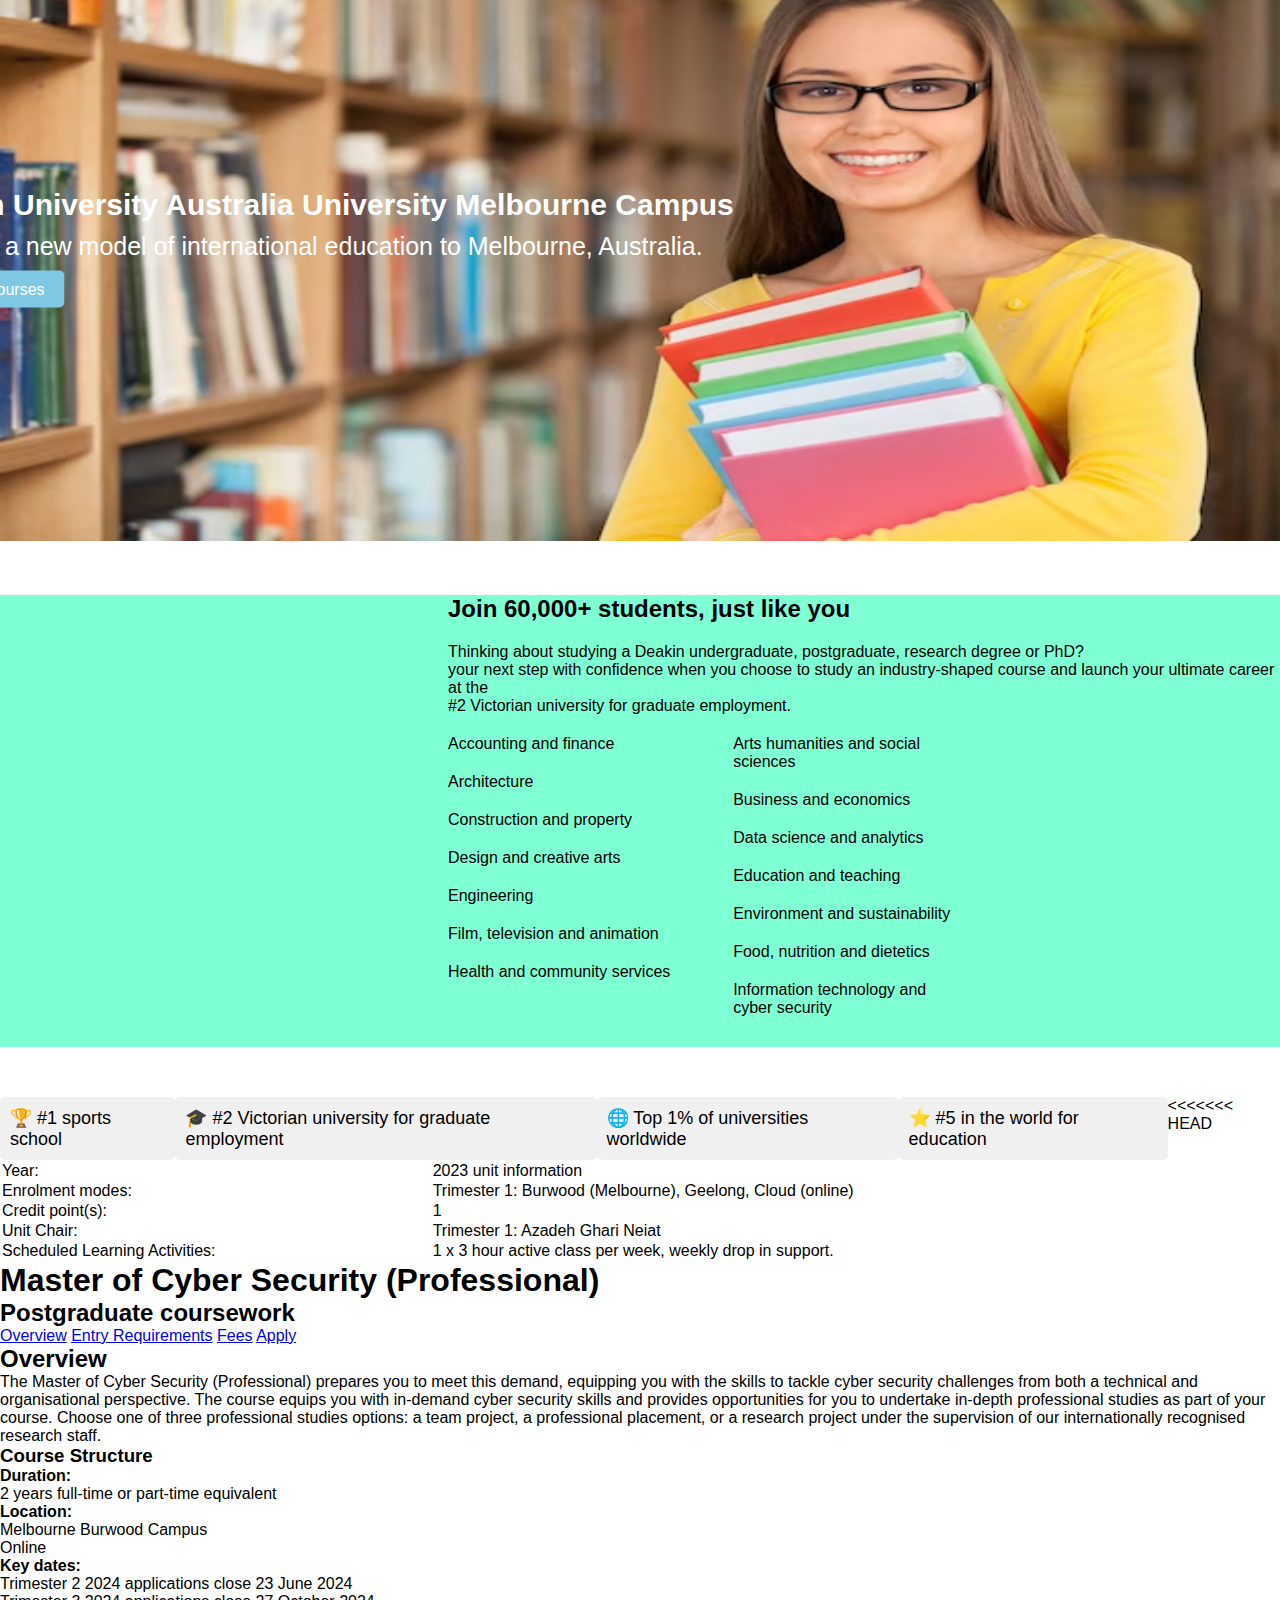
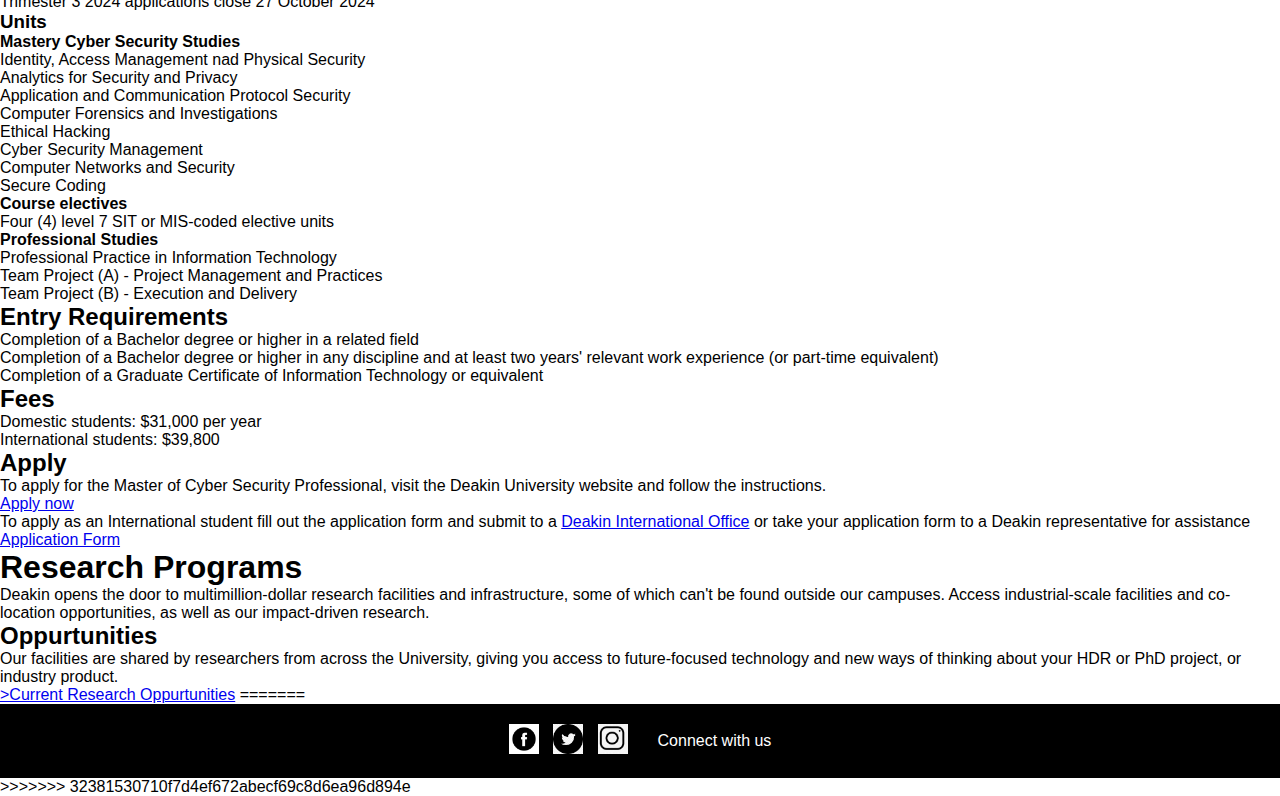
==== commit ed223ace: "Update index.html fiixing errors" ====
--- a/index.html
+++ b/index.html
@@ -1,3 +1,99 @@
+<!DOCTYPE html>
+<html lang="en">
+<head>
+    <meta charset="UTF-8">
+    <meta name="viewport" content="width=device-width, initial-scale=1.0">
+    <title>Deakin University</title>
+    <link rel="stylesheet" href="style.css">
+    <link rel="icon" type="image/x-icon" href="images/favicon.ico">
+</head>
+<body>
+
+<header class="main-header">
+    <div class="logo-container">
+        <a href="/">
+            <img src="images/logo.svg" alt="Deakin University Logo">
+            <h1>Deakin University</h1>
+        </a>
+    </div>
+    <nav class="navigation">
+        <ul>
+            <li></li><a href="https://www.deakin.edu.au/">Home</a> </li>
+	    <li><a href="study.html">Study</a></li>
+            <li><a href="oppurtunity.html">Oppurtunities</a></li>
+            <li><a href="events.html">Events</a></li>
+            <li><a href="https://learning.deakincollege.edu.au/">Student Portal</a></li>
+	    <li><a href="https://help.deakin.edu.au/esc">Staff Portal</a></li>   
+	    <li><a href="https://www.deakin.edu.au/courses-search/unit-search.php?hidCurrentYear=2024&hidYear=2024&hidType=max&txtKeyword=&selLevel=Select&selSemester=Select&selMode=Select&selLocation=Select&chkSortby=unit_cd">Unit Search</a></li>
+
+        </ul>
+    </nav>
+    <div class="search-container">
+        <input type="text" placeholder="Search...">
+        <button type="submit">Search</button>
+    </div>
+</header>
+
+<div class="image-container">
+    <img src="images/student.jpg" alt="Student Image" class="full-width">
+    <div class="image-overlay">
+        <h2>Deakin University Australia University Melbourne Campus</h2>
+        <p>Bringing a new model of international education to Melbourne, Australia.</p>
+        <a href="study.html" class="explore-button">Explore Courses</a>
+    </div>
+</div>
+<div class="middle-content">
+<div class="join-container">
+    <h3>Join 60,000+ students, just like you</h3>
+    <p>Thinking about studying a Deakin undergraduate, postgraduate, research degree or PhD? <br> your next step with confidence when you choose to study an industry-shaped course and launch your ultimate career at the <br> #2 Victorian university for graduate employment.</p>
+    <div class="courses-list">
+        <div class="row">
+            <div class="column">
+                <p>Accounting and finance</p>
+                <p>Architecture</p>
+                <p>Construction and property</p>
+                <p>Design and creative arts</p>
+                <p>Engineering</p>
+                <p>Film, television and animation</p>
+                <p>Health and community services</p>
+            </div>
+            <div class="column">
+                <p>Arts humanities and social sciences</p>
+                <p>Business and economics</p>
+                <p>Data science and analytics</p>
+                <p>Education and teaching</p>
+                <p>Environment and sustainability</p>
+                <p>Food, nutrition and dietetics</p>
+                <p>Information technology and cyber security</p>
+            </div>
+        </div>
+
+    </div>
+</div>
+</div>
+<div class="emojis-container">
+    <div class="emoji">🏆 #1 sports school</div>
+    <div class="emoji">🎓 #2 Victorian university for graduate employment</div>
+    <div class="emoji">🌐 Top 1% of universities worldwide</div>
+    <div class="emoji">⭐ #5 in the world for education </div>
+    
+</div>
+
+<footer class="footer">
+    <div class="footer-content">
+        <div class="social-handles">
+            <a href="#" class="social-icon"><img src="images/facebook.png" alt="Facebook"></a>
+            <a href="#" class="social-icon"><img src="images/twitter.png" alt="Twitter"></a>
+            <a href="#" class="social-icon"><img src="images/insta.jpg" alt="Instagram"></a>
+        </div>
+        <p>Connect with us</p>
+    </div>
+</footer>
+
+</body>
+</html>
+
+
 <!DOCTYPE html>
 <html lang="en">
 <head>
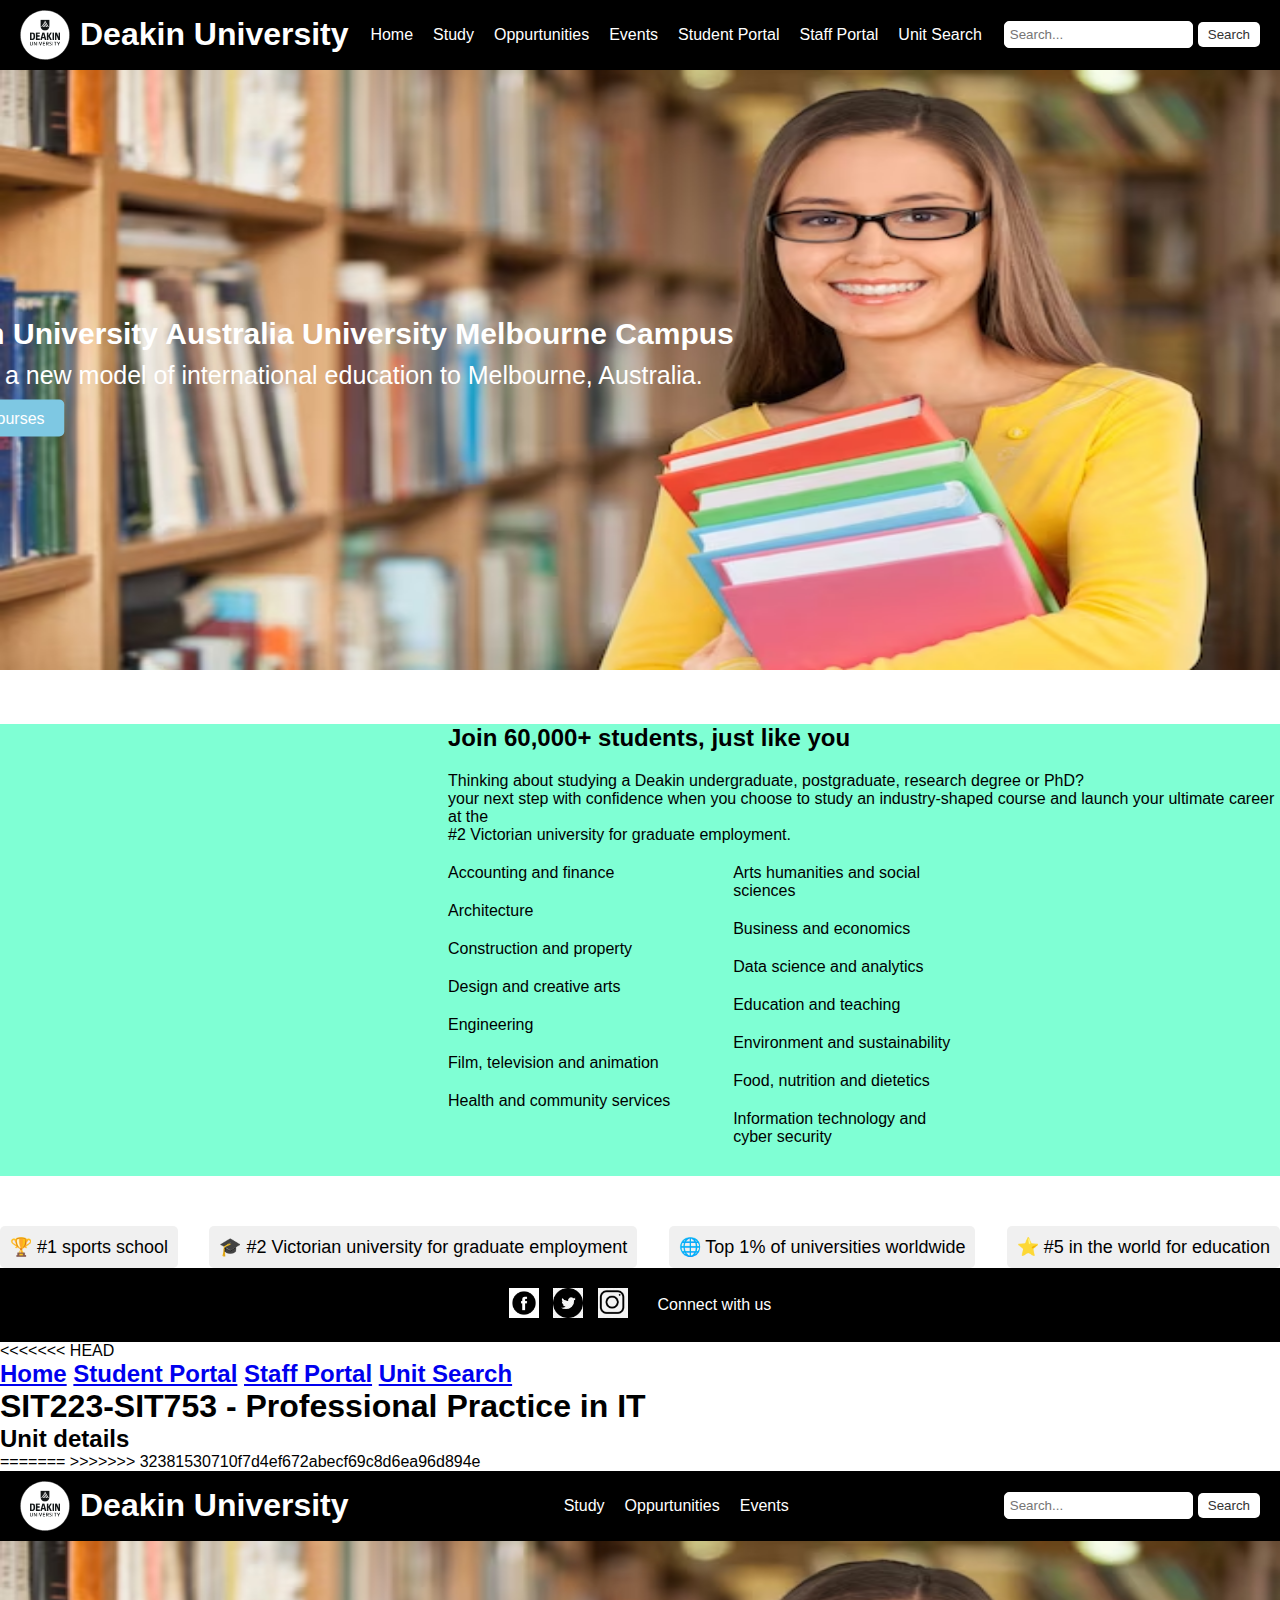
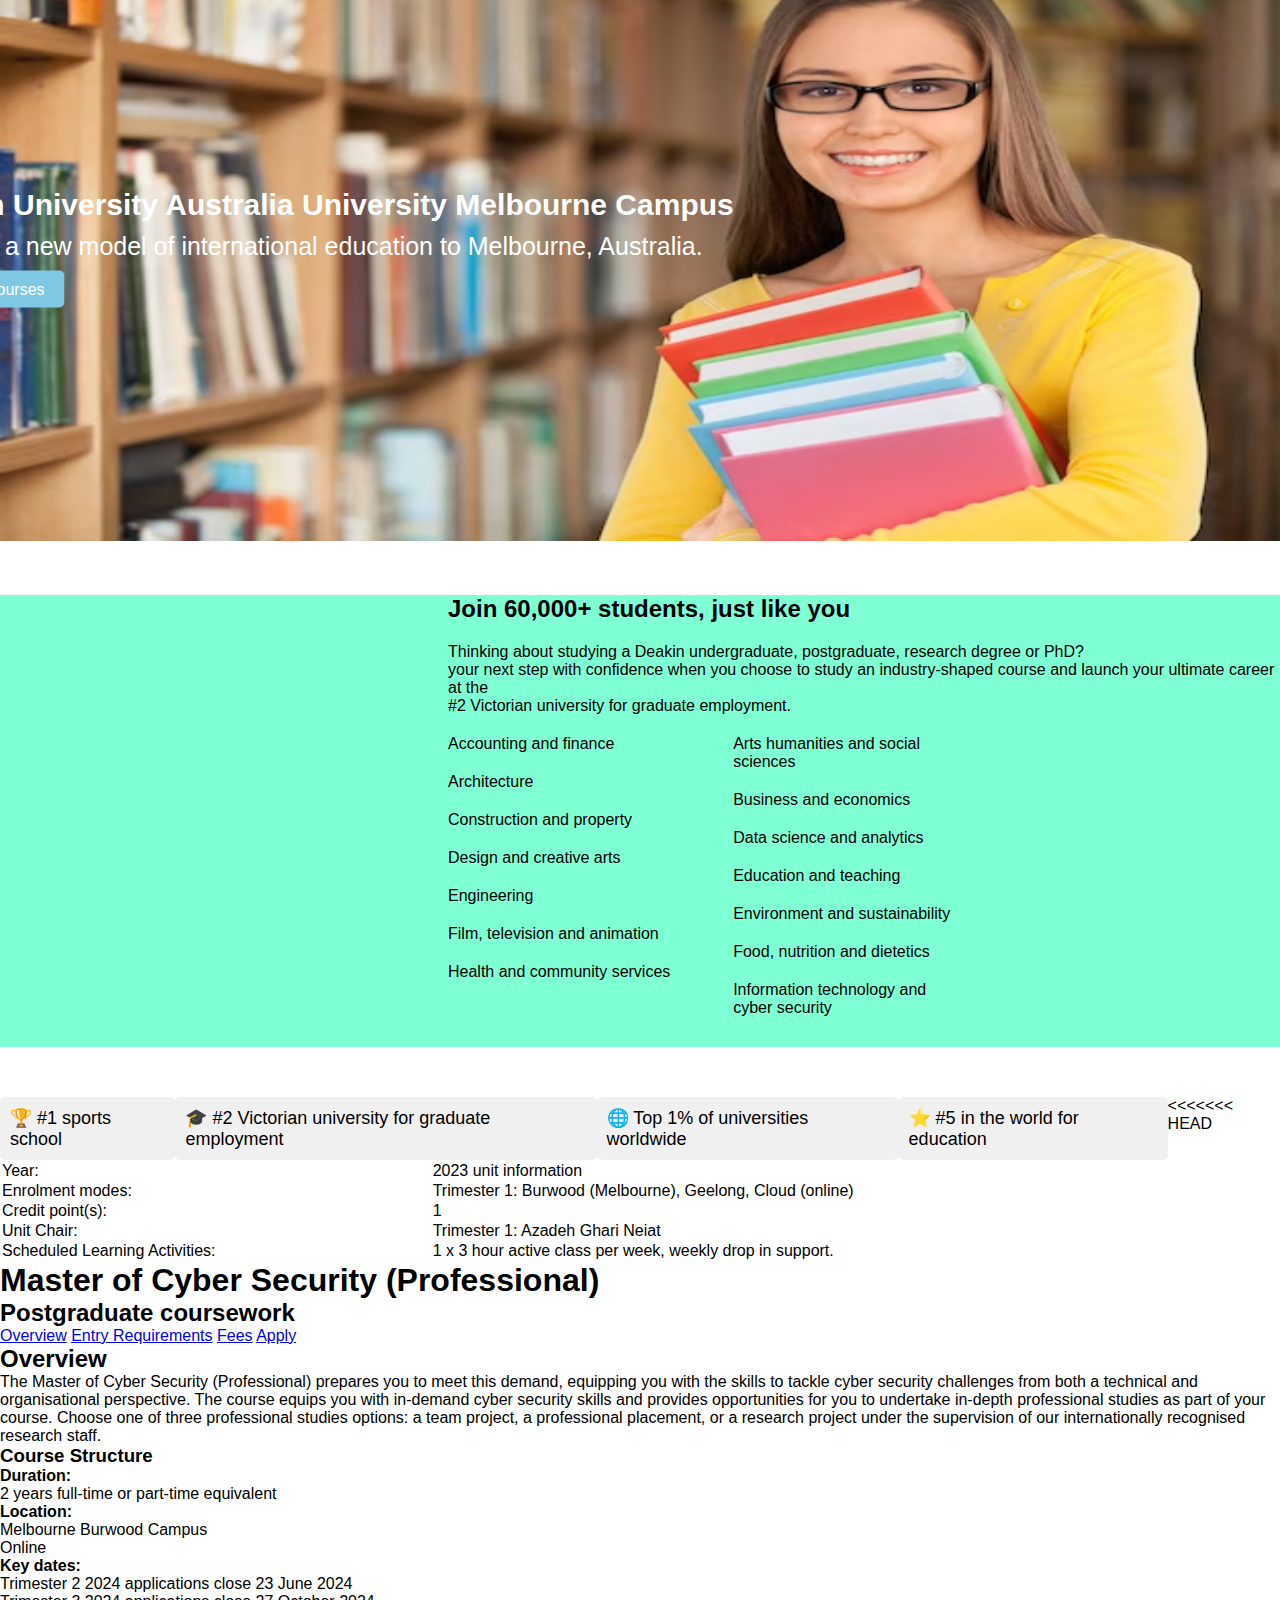
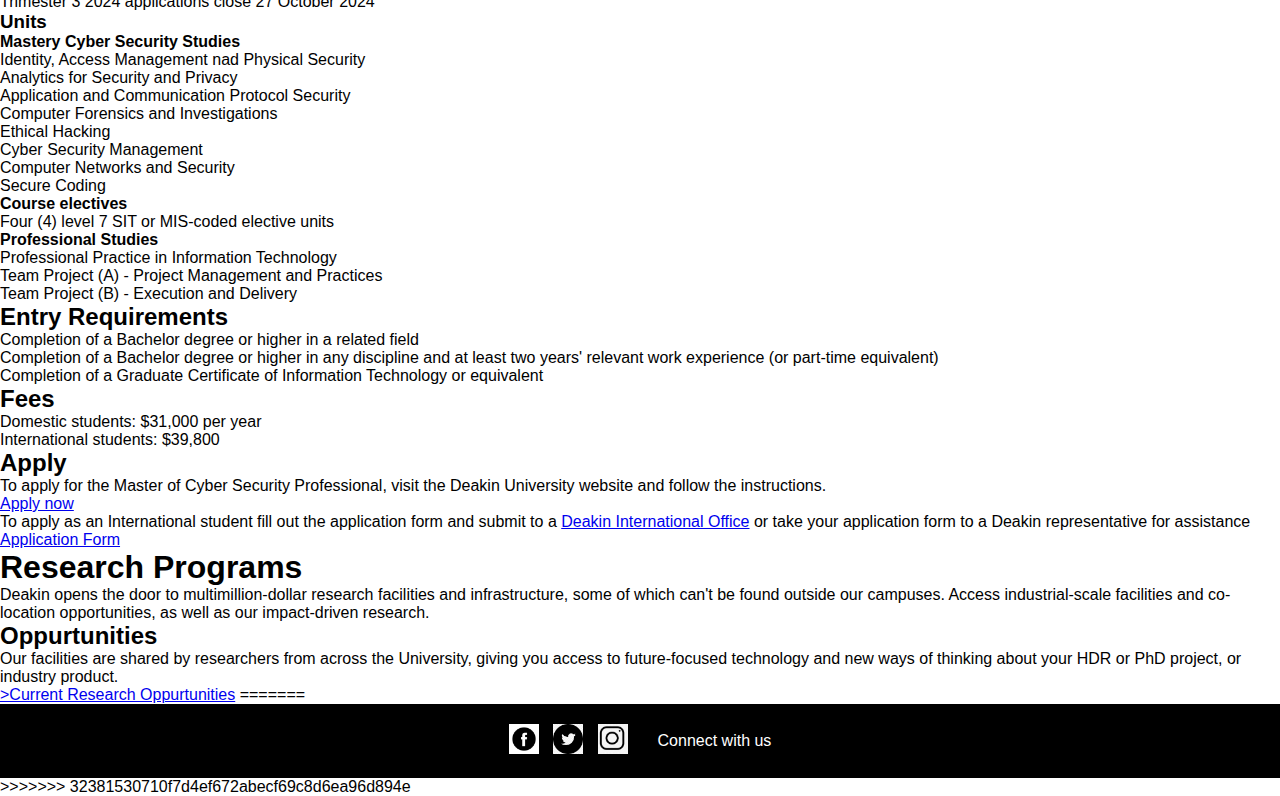
==== commit f8795b03: "Fixing List item syntax error on home" ====
--- a/index.html
+++ b/index.html
@@ -18,7 +18,7 @@
     </div>
     <nav class="navigation">
         <ul>
-            <li></li><a href="https://www.deakin.edu.au/">Home</a> </li>
+            <li><a href="https://www.deakin.edu.au/">Home</a> </li>
 	    <li><a href="study.html">Study</a></li>
             <li><a href="oppurtunity.html">Oppurtunities</a></li>
             <li><a href="events.html">Events</a></li>
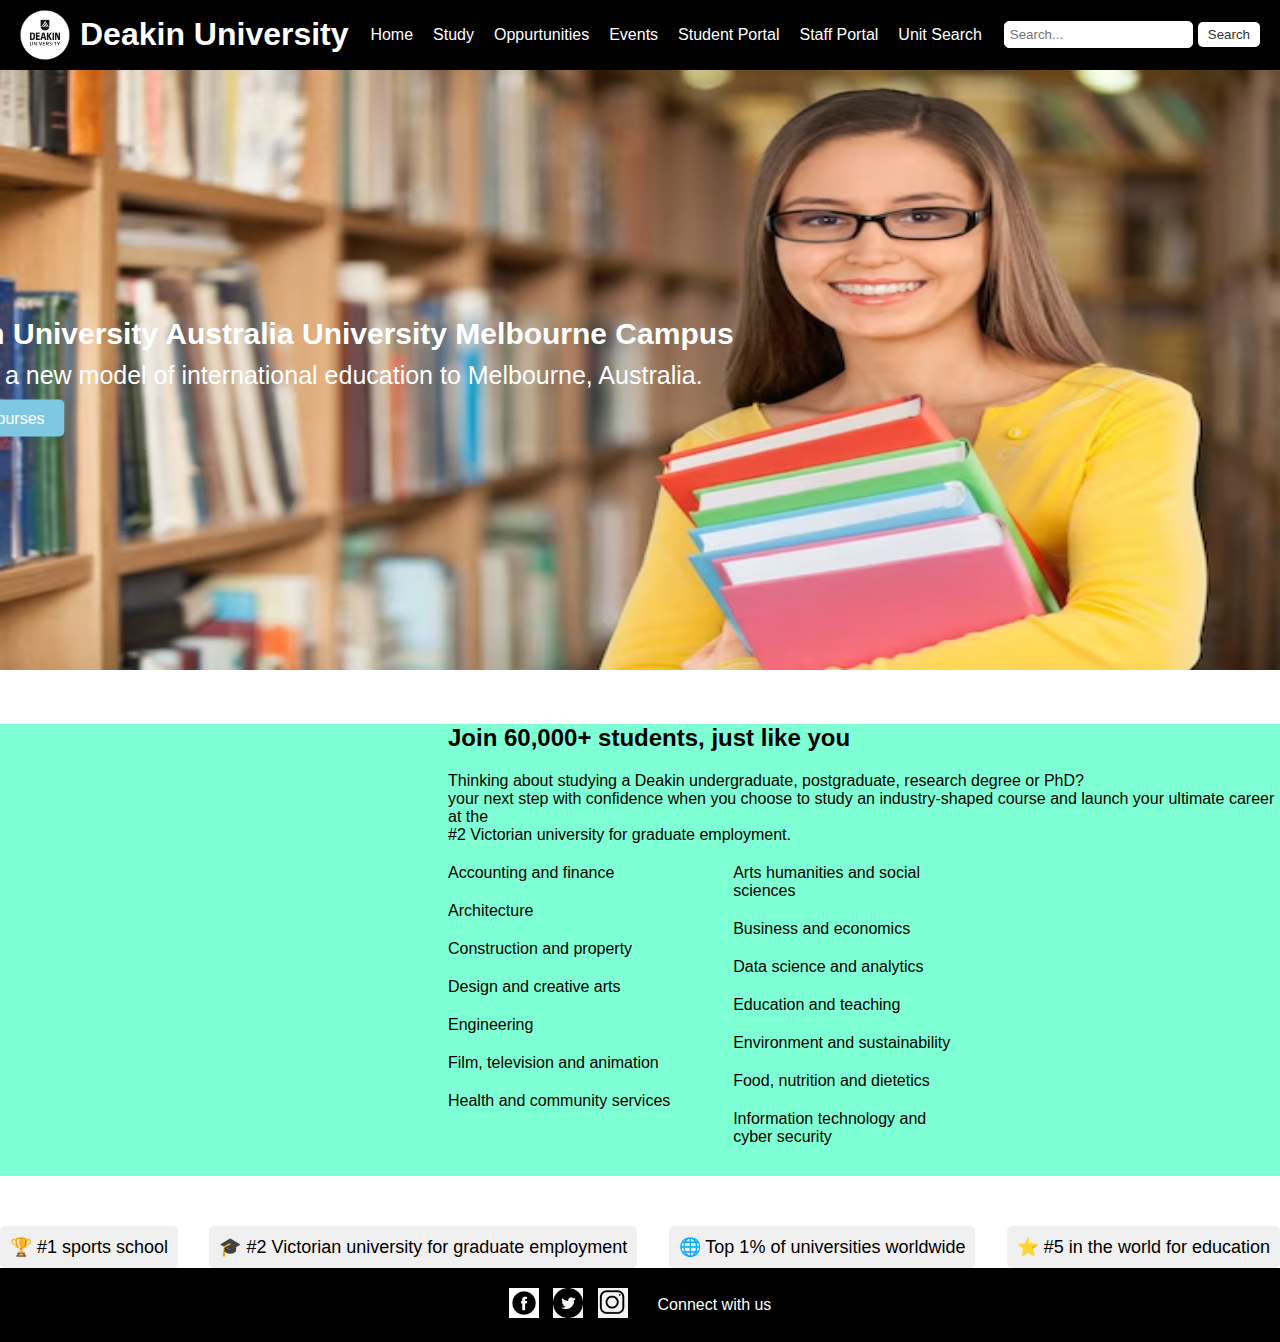
==== commit 6a3e4cb1: "Merged 2 Websites in last Merge. Code updated and fixed" ====
--- a/index.html
+++ b/index.html
@@ -94,222 +94,3 @@
 </html>
 
 
-<!DOCTYPE html>
-<html lang="en">
-<head>
-    <meta charset="UTF-8">
-    <meta name="viewport" content="width=device-width, initial-scale=1.0">
-    <title>Deakin University</title>
-    <link rel="stylesheet" href="style.css">
-    <link rel="icon" type="image/x-icon" href="images/favicon.ico">
-</head>
-<body>
-<<<<<<< HEAD
-<div >
- <h2>
- <div class="centered-nav">
- <nav>
-    <a href="https://www.deakin.edu.au/">Home</a>  
-<a href="https://learning.deakincollege.edu.au/">Student Portal</a>
-
-<a href="https://help.deakin.edu.au/esc">Staff Portal</a>    
-        
-    
-    <a href="https://www.deakin.edu.au/courses-search/unit-search.php?hidCurrentYear=2024&hidYear=2024&hidType=max&txtKeyword=&selLevel=Select&selSemester=Select&selMode=Select&selLocation=Select&chkSortby=unit_cd">Unit Search</a>
-</nav>
-</h2>
-</div>
-<h1>SIT223-SIT753 - Professional Practice in IT</h1>
-<h2> Unit details</h2>
-  <table style="width:100%">
-    <tr>
-      <td>Year: </td>
-      <td>2023 unit information</td>
-    </tr>
-    <tr>
-      <td>Enrolment modes:</td>
-      <td>Trimester 1: Burwood (Melbourne), Geelong, Cloud (online)</td>
-    </tr>
-    <tr>
-      <td>Credit point(s):</td>
-      <td>1</td>
-    </tr>
-    <tr>
-      <td> Unit Chair:</td>
-      <td> Trimester 1: Azadeh Ghari Neiat</td>
-    </tr>
-<tr>
-            <td> Scheduled Learning Activities:</td>
-            <td> 1 x 3 hour active class per week, weekly drop in support.</td> 
-        </tr>
-=======
->>>>>>> 32381530710f7d4ef672abecf69c8d6ea96d894e
-
-<header class="main-header">
-    <div class="logo-container">
-        <a href="/">
-            <img src="images/logo.svg" alt="Deakin University Logo">
-            <h1>Deakin University</h1>
-        </a>
-    </div>
-    <nav class="navigation">
-        <ul>
-            <li><a href="study.html">Study</a></li>
-            <li><a href="oppurtunity.html">Oppurtunities</a></li>
-            <li><a href="events.html">Events</a></li>
-        </ul>
-    </nav>
-    <div class="search-container">
-        <input type="text" placeholder="Search...">
-        <button type="submit">Search</button>
-    </div>
-</header>
-
-<div class="image-container">
-    <img src="images/student.jpg" alt="Student Image" class="full-width">
-    <div class="image-overlay">
-        <h2>Deakin University Australia University Melbourne Campus</h2>
-        <p>Bringing a new model of international education to Melbourne, Australia.</p>
-        <a href="study.html" class="explore-button">Explore Courses</a>
-    </div>
-</div>
-<div class="middle-content">
-<div class="join-container">
-    <h3>Join 60,000+ students, just like you</h3>
-    <p>Thinking about studying a Deakin undergraduate, postgraduate, research degree or PhD? <br> your next step with confidence when you choose to study an industry-shaped course and launch your ultimate career at the <br> #2 Victorian university for graduate employment.</p>
-    <div class="courses-list">
-        <div class="row">
-            <div class="column">
-                <p>Accounting and finance</p>
-                <p>Architecture</p>
-                <p>Construction and property</p>
-                <p>Design and creative arts</p>
-                <p>Engineering</p>
-                <p>Film, television and animation</p>
-                <p>Health and community services</p>
-            </div>
-            <div class="column">
-                <p>Arts humanities and social sciences</p>
-                <p>Business and economics</p>
-                <p>Data science and analytics</p>
-                <p>Education and teaching</p>
-                <p>Environment and sustainability</p>
-                <p>Food, nutrition and dietetics</p>
-                <p>Information technology and cyber security</p>
-            </div>
-        </div>
-
-    </div>
-</div>
-</div>
-<div class="emojis-container">
-    <div class="emoji">🏆 #1 sports school</div>
-    <div class="emoji">🎓 #2 Victorian university for graduate employment</div>
-    <div class="emoji">🌐 Top 1% of universities worldwide</div>
-    <div class="emoji">⭐ #5 in the world for education </div>
-    
-<<<<<<< HEAD
-  </table>
-  <h1>Master of Cyber Security (Professional)</h1>
-  <h2>Postgraduate coursework</h2>
-  <nav>
-    <a href="#overview">Overview</a>
-    <a href="#entry-requirements">Entry Requirements</a>
-    <a href="#fees">Fees</a>
-    <a href="#apply">Apply</a>
-</nav>
-<section id="overview">
-  <h2>Overview</h2>
-  <p>The Master of Cyber Security (Professional) prepares you to meet this demand, equipping
-    you with the skills to tackle cyber security challenges from both a technical and organisational
-    perspective. The course equips you with in-demand cyber security skills and provides
-    opportunities for you to undertake in-depth professional studies as part of your course. Choose
-    one of three professional studies options: a team project, a professional placement, or a
-    research project under the supervision of our internationally recognised research staff.</p>
-  <h3>Course Structure</h3>
-  <ul>
-      <h4>Duration:</h4>
-        <li>2 years full-time or part-time equivalent</li>
-      <h4>Location:</h4>
-        <li>Melbourne Burwood Campus</li>
-        <li>Online</li>
-      <h4>Key dates:</h4>
-        <li>Trimester 2 2024 applications close 23 June 2024</li>
-        <li>Trimester 3 2024 applications close 27 October 2024</li>
-  </ul>
-  <h3>Units</h3>
-    <h4>Mastery Cyber Security Studies</h4>
-  <ul><ul>
-      <li>Identity, Access Management nad Physical Security</li>
-      <li>Analytics for Security and Privacy</li>
-      <li>Application and Communication Protocol Security</li>
-      <li>Computer Forensics and Investigations</li>
-      <li>Ethical Hacking</li>
-      <li>Cyber Security Management</li>
-      <li>Computer Networks and Security</li>
-      <li>Secure Coding</li>
-    </ul>
-  </ul>  
-    <h4>Course electives</h4>
-  <ul><ul>
-      <li>Four (4) level 7 SIT or MIS-coded elective units</li>
-  </ul></ul>
-    <h4>Professional Studies</h4>
-    <ul>
-      <ul>
-        <li>Professional Practice in Information Technology</li>
-        <li>Team Project (A) - Project Management and Practices</li>
-        <li>Team Project (B) - Execution and Delivery</li>
-      </ul>
-    </ul>
-
-  
-</section>
-<section id="entry-requirements">
-  <h2>Entry Requirements</h2>
-  <ul>
-      <li>Completion of a Bachelor degree or higher in a related field</li>
-      <li>Completion of a Bachelor degree or higher in any discipline and at least two years' relevant work experience (or part-time equivalent)</li>
-      <li>Completion of a Graduate Certificate of Information Technology or equivalent</li>
-  </ul>
-</section>
-<section id="fees">
-  <h2>Fees</h2>
-  <p>Domestic students: $31,000 per year</p>
-  <p>International students: $39,800</p>
-  
-</section>
-<section id="apply">
-  <h2>Apply</h2>
-  <p>To apply for the Master of Cyber Security Professional, visit the Deakin University website and follow the instructions.</p>
-  <p><a href="https://www.deakin.edu.au/course/master-cyber-security-professional" target="_blank">Apply now</a></p>
-  <p>To apply as an International student fill out the application form and submit to a <a href="https://www.deakin.edu.au/international-students/help-or-contact" target=_blank>Deakin International Office</a> or take your application form to a Deakin representative for assistance</p>
-  <p><a href="https://www.deakin.edu.au/__data/assets/pdf_file/0007/554578/Application-Form-Web-International-2018-FINAL.pdf" target="_blank">Application Form</a></p>
-</section>  
-<h1>Research Programs</h1>
-<p>
-  Deakin opens the door to multimillion-dollar research facilities and infrastructure, some of which can't be found outside our campuses. 
-  Access industrial-scale facilities and co-location opportunities, as well as our impact-driven research.
-</p>
-<h2>Oppurtunities</h2>
-<p>
-	Our facilities are shared by researchers from across the University, giving you access to future-focused technology and new ways of thinking about your HDR or PhD project, or industry product.
-</p>
-<a href="https://www.deakin.edu.au/research/research-partnerships/research-facilities"> >Current Research Oppurtunities</a>
-=======
-</div>
-
-<footer class="footer">
-    <div class="footer-content">
-        <div class="social-handles">
-            <a href="#" class="social-icon"><img src="images/facebook.png" alt="Facebook"></a>
-            <a href="#" class="social-icon"><img src="images/twitter.png" alt="Twitter"></a>
-            <a href="#" class="social-icon"><img src="images/insta.jpg" alt="Instagram"></a>
-        </div>
-        <p>Connect with us</p>
-    </div>
-</footer>
-
->>>>>>> 32381530710f7d4ef672abecf69c8d6ea96d894e
-</body>
-</html>
